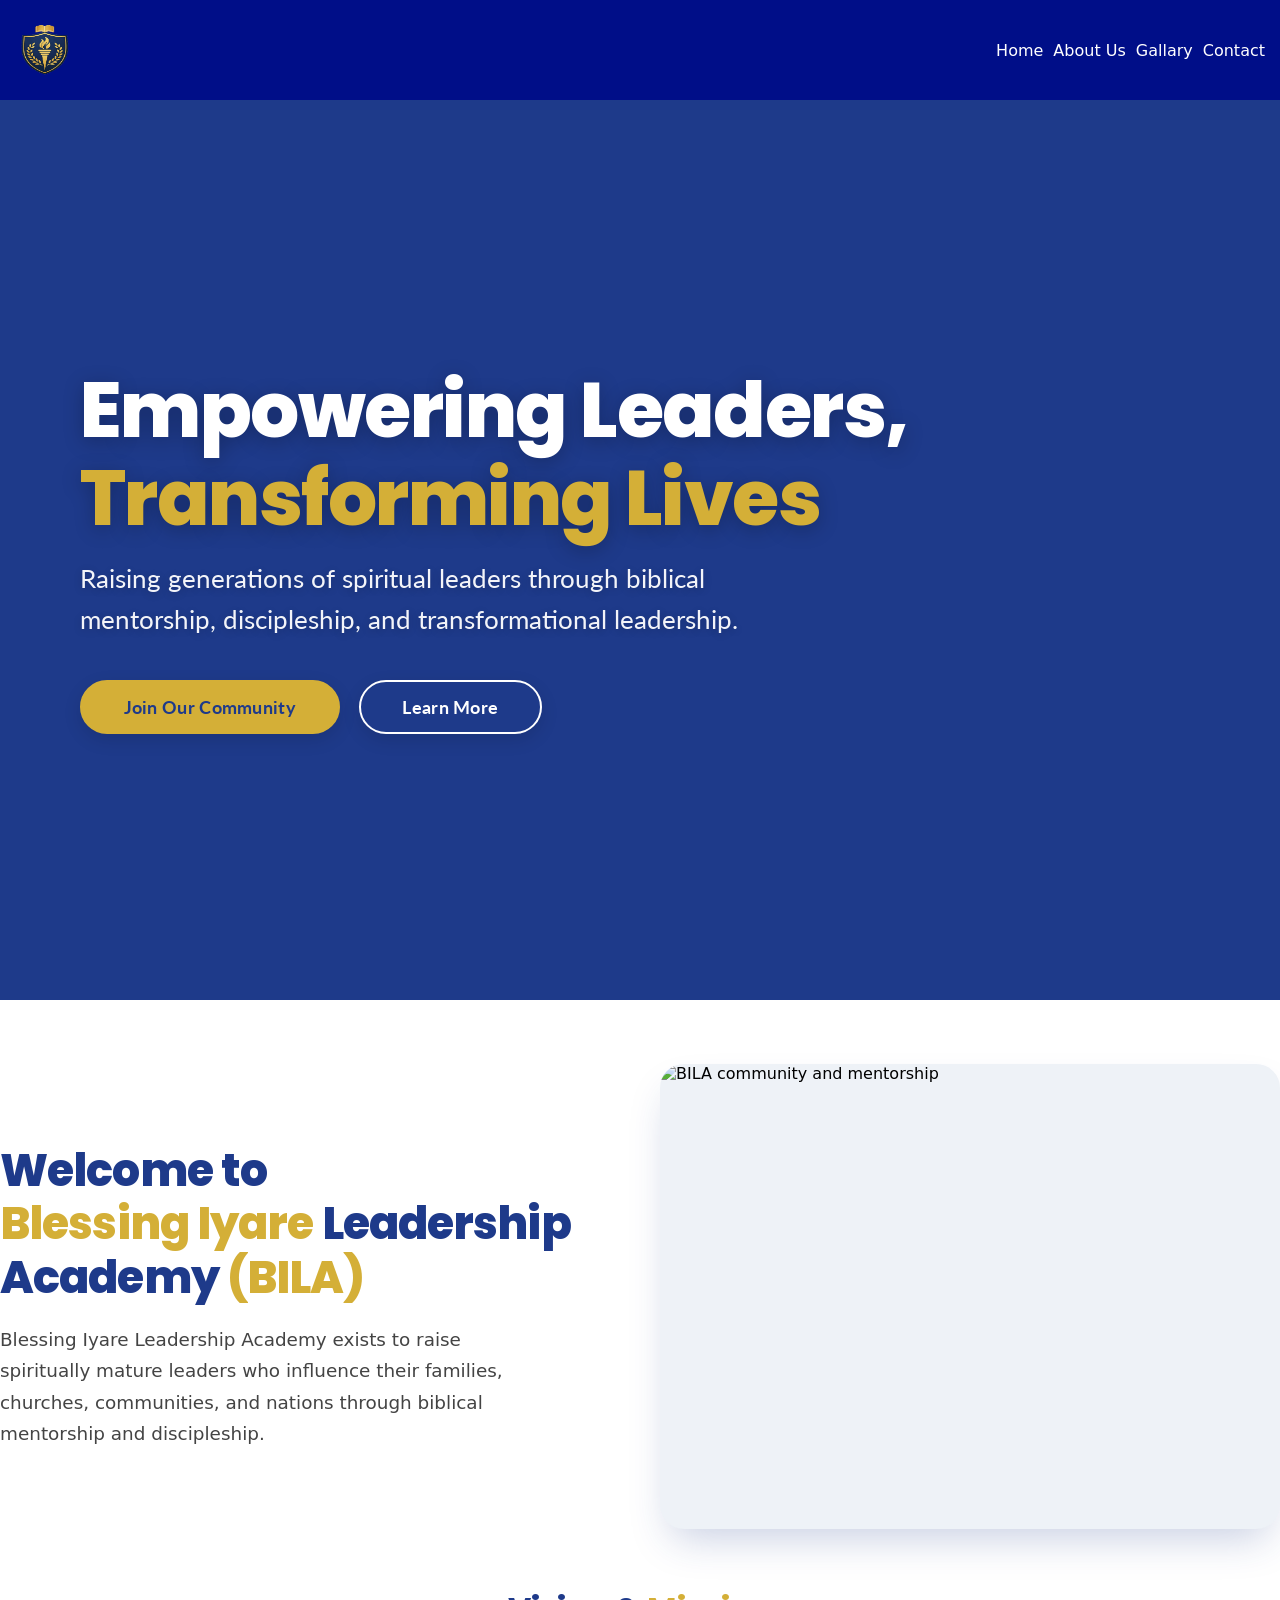
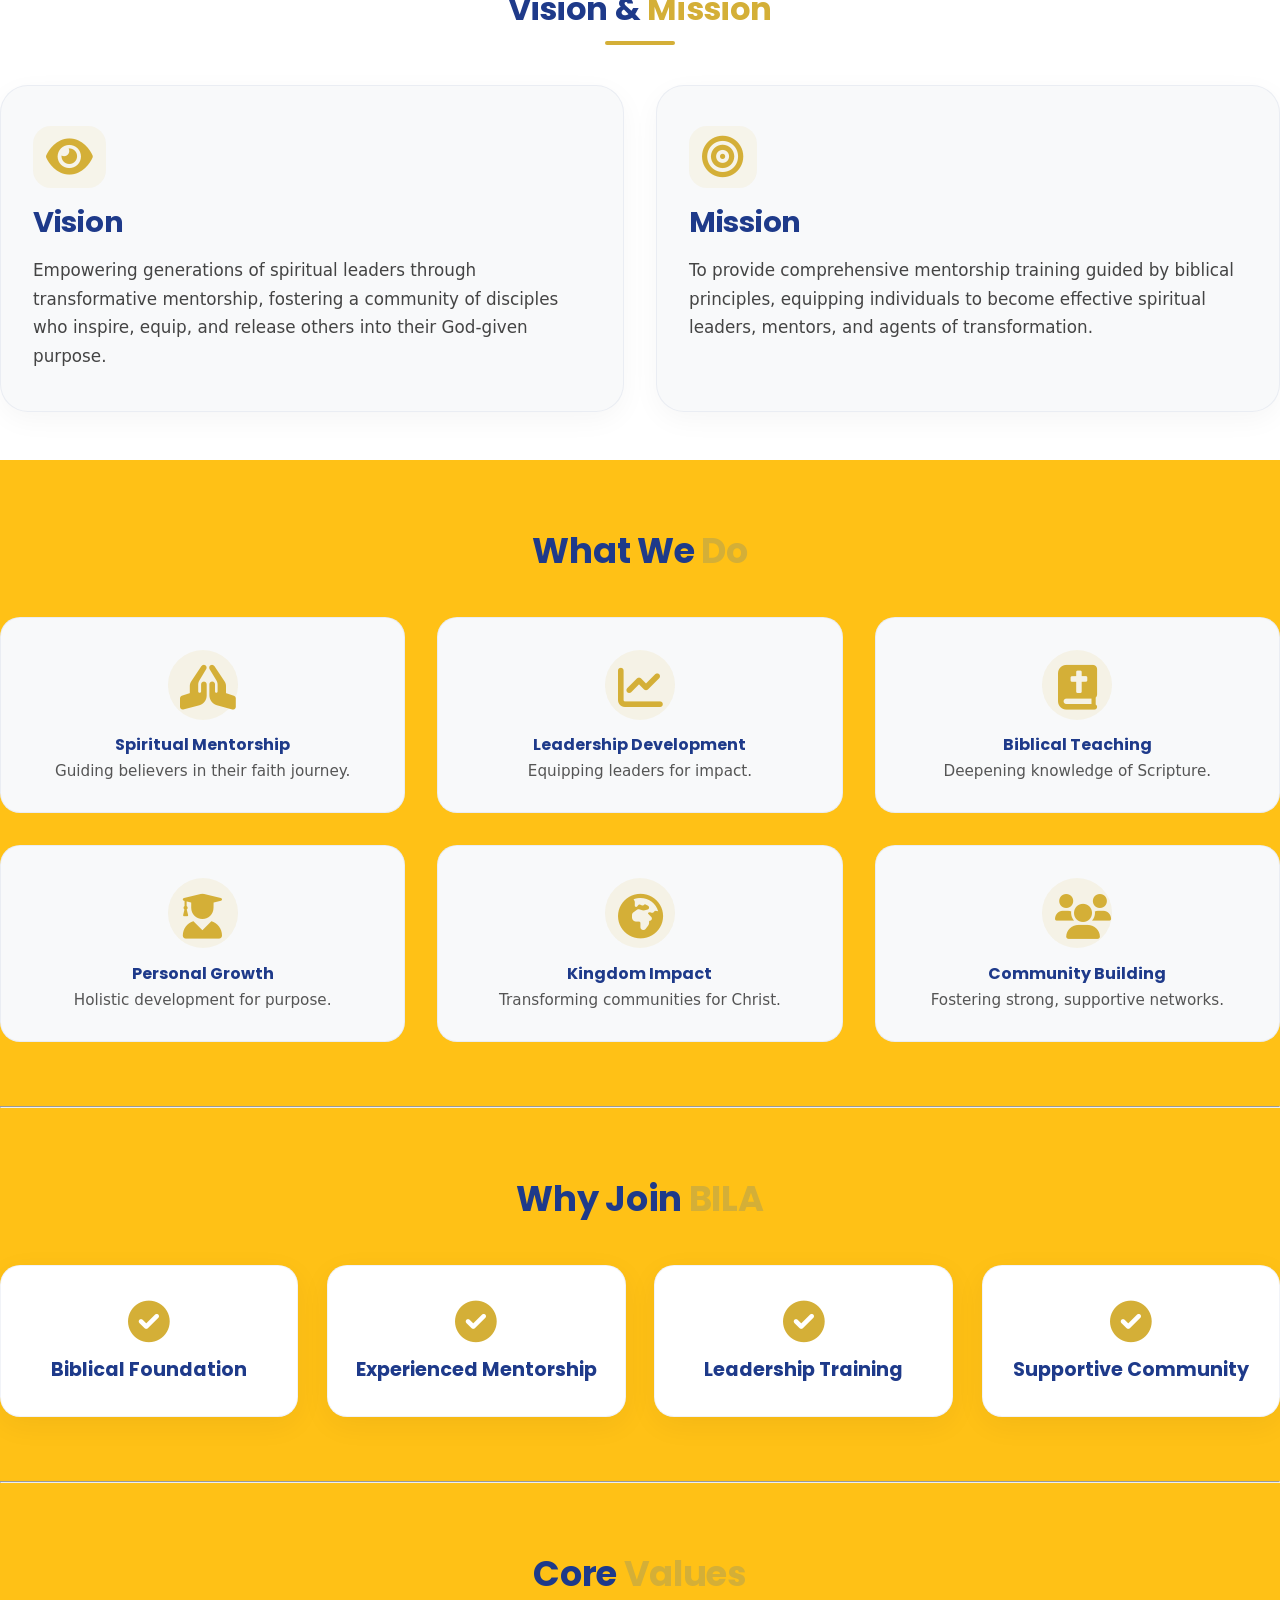
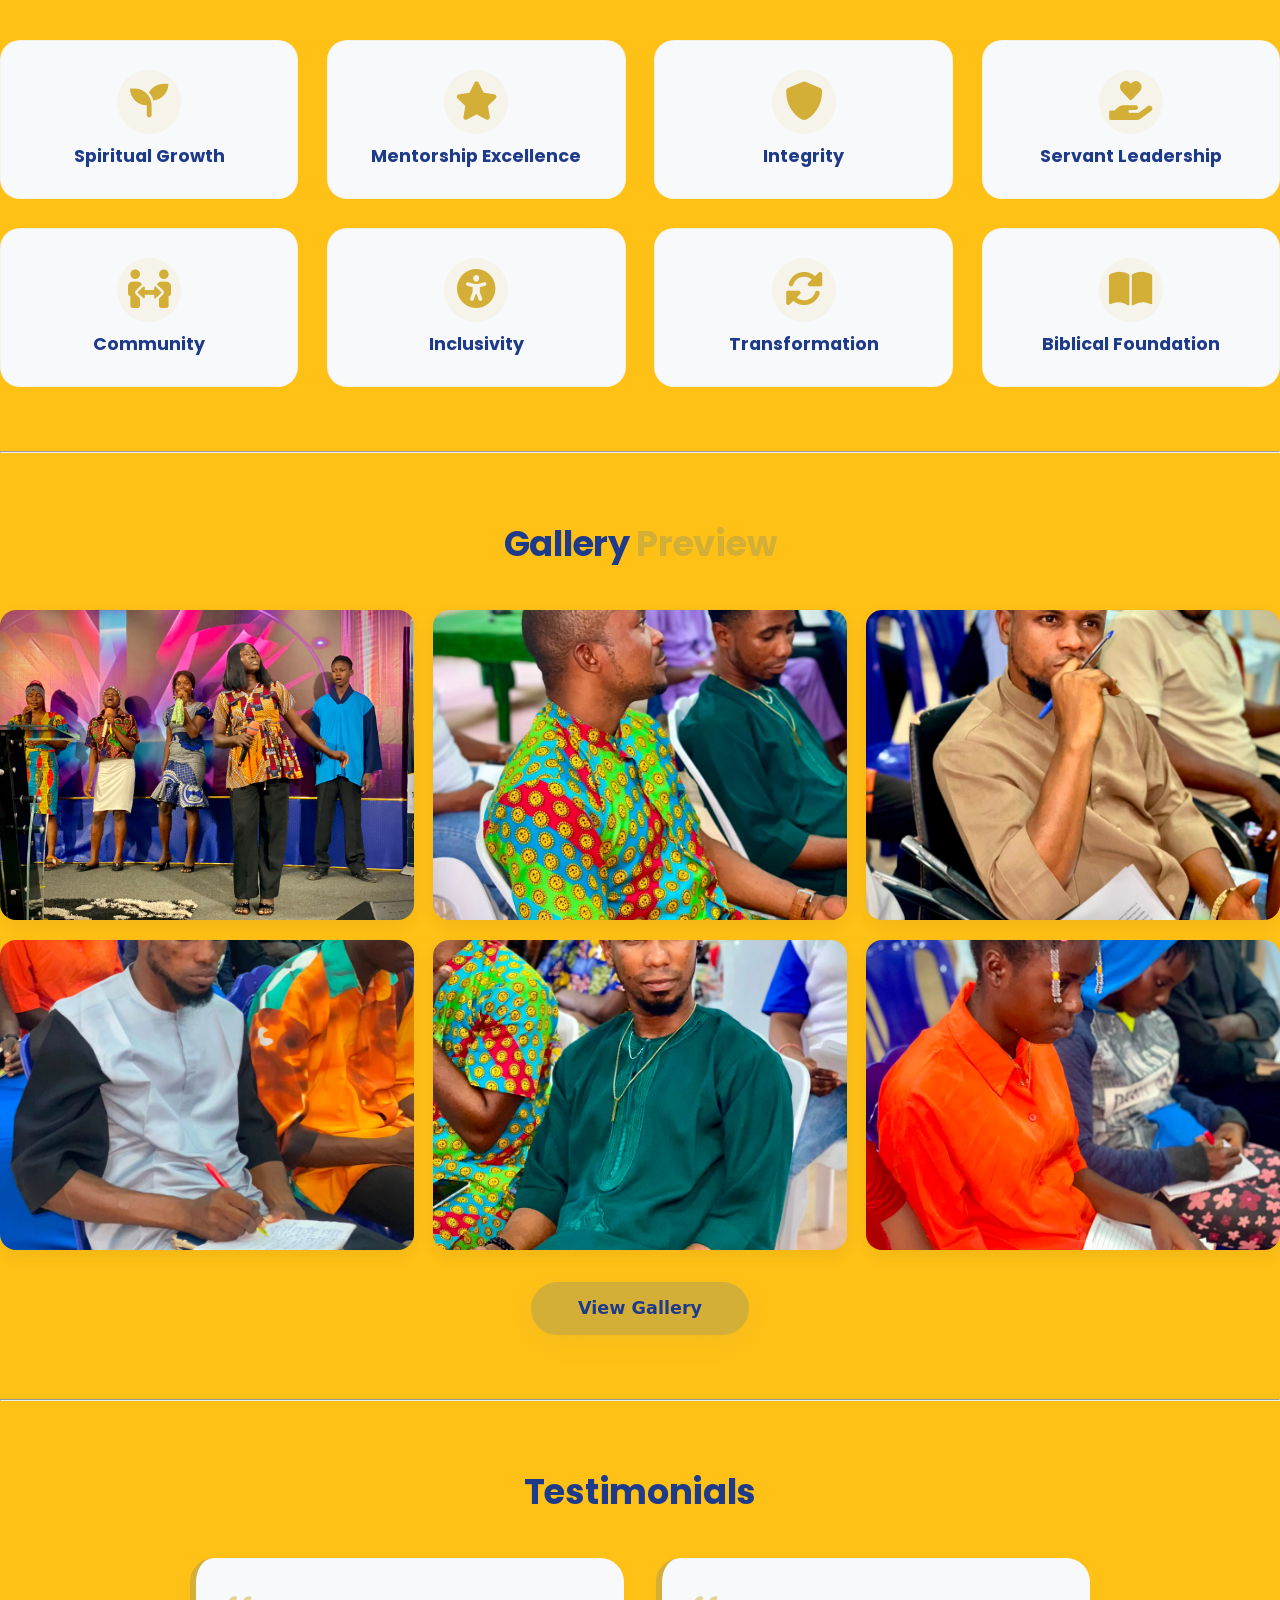
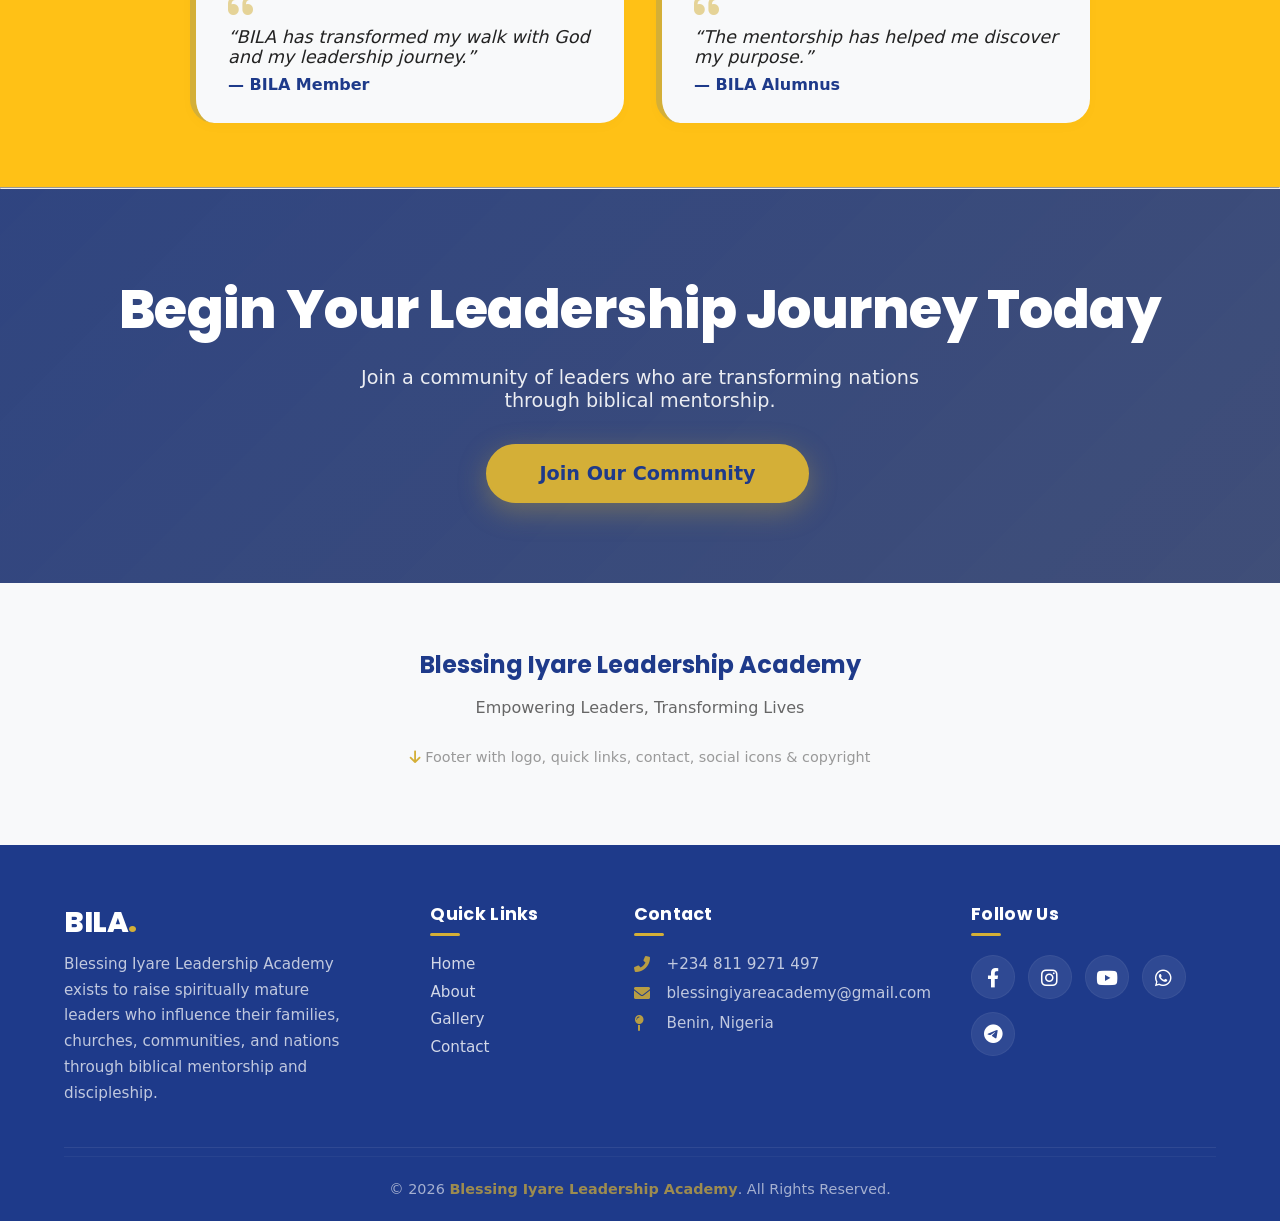
==== index.html @ 5be3cf77 "initial commit" ====
<!DOCTYPE html>
<html lang="en">
<head>
    <meta charset="UTF-8">
    <meta name="viewport" content="width=device-width, initial-scale=1.0">
    <title>BILA ACADEMY</title>

     <!-- Google Fonts: Poppins & Lato -->
  <link rel="preconnect" href="https://fonts.googleapis.com" />
  <link rel="preconnect" href="https://fonts.gstatic.com" crossorigin />
  <link href="https://fonts.googleapis.com/css2?family=Poppins:wght@700;800&family=Lato:wght@400;700&display=swap" rel="stylesheet" />
  <!-- Font Awesome 6 (free) -->
  <link rel="stylesheet" href="https://cdnjs.cloudflare.com/ajax/libs/font-awesome/6.0.0-beta3/css/all.min.css" />

    <link rel="stylesheet" href="CSS/style.css">
</head>
<body>
    <div class="Navbar">
           <div class="logo">
                <a href="#"><img src="images/logo.png" alt="logo" title="Logo"></a>
                 <!-- <a href="#">BILA</a> -->
            </div>

            
    <!-- Hamburger Icon (added) -->
    <div class="hamburger" id="hamburger">
        <span class="bar"></span>
        <span class="bar"></span>
        <span class="bar"></span>
    </div>

        <div class="nav-container" id="navContainer">

            <div class="ul">
              <a href="index.html"><div class="li">Home</div></a>
              <a href="About Us.html"><div class="li">About Us</div></a>
              <a href="Gallary.html"><div class="li">Gallary</div></a>
              <a href="Contact.html"><div class="li">Contact</div></a>
            </div>
        </div>
    </div>


    <!-- Add overlay div after Navbar -->
<div class="overlay" id="overlay"></div>

    <!-- ===== HERO SECTION ===== -->
  <section class="hero">
    <!-- Background image (large) -->
    <div class="hero-bg"></div>
    <!-- overlay for readability -->
    <div class="hero-overlay"></div>

    <!-- Hero content -->
    <div class="hero-content">
      <h1 class="hero-headline">
        Empowering Leaders,<br />
        <span>Transforming Lives</span>
      </h1>
      <p class="hero-sub">
        Raising generations of spiritual leaders through biblical mentorship, 
        discipleship, and transformational leadership.
      </p>
      <div class="hero-buttons">
        <a href="https://chat.whatsapp.com/CcaMIzOFxOt74kdMOtMyo8?s=cI&p=a&iIr=4&amv=0" class="btn btn-primary">Join Our Community</a>
        <a href="About Us.html" class="btn btn-outline">Learn More</a>
      </div>
    </div>
  </section>

  <!-- ===== WELCOME SECTION ===== -->
  <section class="welcome-section">
    <div class="container">

      <!-- Grid: heading + intro + image -->
      <div class="welcome-grid">
        <div class="welcome-text">
          <h2>Welcome to <br /><span>Blessing Iyare</span> Leadership Academy <span>(BILA)</span></h2>
          <p>
            Blessing Iyare Leadership Academy exists to raise spiritually mature 
            leaders who influence their families, churches, communities, and nations 
            through biblical mentorship and discipleship.
          </p>
        </div>
        <div class="welcome-image">
          <img 
            src="images/IMG_0692.jpg" 
            alt="BILA community and mentorship" 
            loading="lazy"
          />
        </div>
      </div>

      <!-- Vision & Mission split into two beautiful cards -->
      <div class="vm-section">
        <div class="vm-heading">
          <h3>Vision &amp; <span>Mission</span></h3>
          <div class="line"></div>
        </div>

        <div class="vm-cards">
          <!-- Vision card -->
          <div class="vm-card">
            <div class="icon"><i class="fas fa-eye"></i></div>
            <h4>Vision</h4>
            <p>
              Empowering generations of spiritual leaders through transformative 
              mentorship, fostering a community of disciples who inspire, equip, 
              and release others into their God-given purpose.
            </p>
          </div>

          <!-- Mission card -->
          <div class="vm-card">
            <div class="icon"><i class="fas fa-bullseye"></i></div>
            <h4>Mission</h4>
            <p>
              To provide comprehensive mentorship training guided by biblical 
              principles, equipping individuals to become effective spiritual 
              leaders, mentors, and agents of transformation.
            </p>
          </div>
        </div>
      </div>

    </div>
  </section>

  <!-- ========== WHAT WE DO ========== -->
  <section>
    <div class="container">
      <h2 class="section-title">What We <span>Do</span></h2>
      <div class="wwd-grid">
        <div class="wwd-item"><div class="icon"><i class="fas fa-hands-praying"></i></div><h4>Spiritual Mentorship</h4><p>Guiding believers in their faith journey.</p></div>
        <div class="wwd-item"><div class="icon"><i class="fas fa-chart-line"></i></div><h4>Leadership Development</h4><p>Equipping leaders for impact.</p></div>
        <div class="wwd-item"><div class="icon"><i class="fas fa-bible"></i></div><h4>Biblical Teaching</h4><p>Deepening knowledge of Scripture.</p></div>
        <div class="wwd-item"><div class="icon"><i class="fas fa-user-graduate"></i></div><h4>Personal Growth</h4><p>Holistic development for purpose.</p></div>
        <div class="wwd-item"><div class="icon"><i class="fas fa-globe-africa"></i></div><h4>Kingdom Impact</h4><p>Transforming communities for Christ.</p></div>
        <div class="wwd-item"><div class="icon"><i class="fas fa-users"></i></div><h4>Community Building</h4><p>Fostering strong, supportive networks.</p></div>
      </div>
    </div>
  </section>

  <hr class="hr-light container" />

  <!-- ========== WHY JOIN BILA (four cards) ========== -->
  <section>
    <div class="container">
      <h2 class="section-title">Why Join <span>BILA</span></h2>
      <div class="join-grid">
        <div class="join-card"><div class="check"><i class="fas fa-check-circle"></i></div><h4>Biblical Foundation</h4></div>
        <div class="join-card"><div class="check"><i class="fas fa-check-circle"></i></div><h4>Experienced Mentorship</h4></div>
        <div class="join-card"><div class="check"><i class="fas fa-check-circle"></i></div><h4>Leadership Training</h4></div>
        <div class="join-card"><div class="check"><i class="fas fa-check-circle"></i></div><h4>Supportive Community</h4></div>
      </div>
    </div>
  </section>

  <hr class="hr-light container" />

  <!-- ========== CORE VALUES (icon cards) ========== -->
  <section>
    <div class="container">
      <h2 class="section-title">Core <span>Values</span></h2>
      <div class="values-grid">
        <div class="value-card"><div class="icon"><i class="fas fa-seedling"></i></div><h4>Spiritual Growth</h4></div>
        <div class="value-card"><div class="icon"><i class="fas fa-star"></i></div><h4>Mentorship Excellence</h4></div>
        <div class="value-card"><div class="icon"><i class="fas fa-shield-alt"></i></div><h4>Integrity</h4></div>
        <div class="value-card"><div class="icon"><i class="fas fa-hand-holding-heart"></i></div><h4>Servant Leadership</h4></div>
        <div class="value-card"><div class="icon"><i class="fas fa-people-arrows"></i></div><h4>Community</h4></div>
        <div class="value-card"><div class="icon"><i class="fas fa-universal-access"></i></div><h4>Inclusivity</h4></div>
        <div class="value-card"><div class="icon"><i class="fas fa-sync-alt"></i></div><h4>Transformation</h4></div>
        <div class="value-card"><div class="icon"><i class="fas fa-book-open"></i></div><h4>Biblical Foundation</h4></div>
      </div>
    </div>
  </section>

  <hr class="hr-light container" />

  <!-- ========== GALLERY PREVIEW (6 images) ========== -->
  <section>
    <div class="container">
      <h2 class="section-title">Gallery <span>Preview</span></h2>
      <div class="gallery-grid">
        <img src="images/image 1.jpg" alt="Gallery 1" loading="lazy" />
        <img src="images/image 2.jpg" alt="Gallery 2" loading="lazy" />
        <img src="images/image 3.jpg" alt="Gallery 3" loading="lazy" />
        <img src="images/image 4.jpg" alt="Gallery 4" loading="lazy" />
        <img src="images/image 5.jpg" alt="Gallery 5" loading="lazy" />
        <img src="images/image 6.jpg" alt="Gallery 6" loading="lazy" />
      </div>
      <div class="btn-center">
        <a href="Gallary.html" class="btn-gold">View Gallery</a>
      </div>
    </div>
  </section>

  <hr class="hr-light container" />

  <!-- ========== TESTIMONIALS ========== -->
  <section>
    <div class="container">
      <h2 class="section-title">Testimonials</h2>
      <div class="testimonial-grid">
        <div class="testimonial-card">
          <div class="quote"><i class="fas fa-quote-left"></i></div>
          <p>“BILA has transformed my walk with God and my leadership journey.”</p>
          <div class="author">— BILA Member</div>
        </div>
        <div class="testimonial-card">
          <div class="quote"><i class="fas fa-quote-left"></i></div>
          <p>“The mentorship has helped me discover my purpose.”</p>
          <div class="author">— BILA Alumnus</div>
        </div>
      </div>
    </div>
  </section>

  <hr class="hr-light container" />

  <!-- ========== CALL TO ACTION (background image) ========== -->
  <section class="cta-section">
    <div class="container">
      <h2>Begin Your Leadership Journey Today</h2>
      <p>Join a community of leaders who are transforming nations through biblical mentorship.</p>
      <a href="https://img.magnific.com/free-photo/gold-chess-chess-board-game-business-metaphor-leadership-concept_1150-19598.jpg?semt=ais_hybrid&w=740&q=80" class="btn-cta">Join Our Community</a>
    </div>
  </section>

  <!-- dummy content to push footer down -->
  <div class="dummy-content">
    <h2>Blessing Iyare Leadership Academy</h2>
    <p>Empowering Leaders, Transforming Lives</p>
    <p style="font-size:0.9rem; color:#999; margin-top:2rem;">
      <i class="fas fa-arrow-down" style="color:#D4AF37;"></i> Footer with logo, quick links, contact, social icons &amp; copyright
    </p>
  </div>

  <!-- ========== FOOTER ========== -->
  <footer class="footer">
    <div class="footer-container">

      <div class="footer-grid">
        <!-- Academy Logo + Short description -->
        <div class="footer-brand">
          <div class="logo">BILA<span>.</span></div>
          <p>
            Blessing Iyare Leadership Academy exists to raise spiritually mature 
            leaders who influence their families, churches, communities, and nations 
            through biblical mentorship and discipleship.
          </p>
        </div>

        <!-- Quick Links -->
        <div class="footer-links">
          <h4>Quick Links</h4>
          <ul>
            <li><a href="#">Home</a></li>
            <li><a href="About Us.html">About</a></li>
            <li><a href="Gallary.html">Gallery</a></li>
            <li><a href="Contact.html">Contact</a></li>
          </ul>
        </div>

        <!-- Contact -->
        <div class="footer-contact">
          <h4>Contact</h4>
          <p><i class="fas fa-phone-alt"></i> +234 811 9271 497</p>
          <p><i class="fas fa-envelope"></i> blessingiyareacademy@gmail.com</p>
          <p><i class="fas fa-map-pin"></i> Benin, Nigeria</p>
        </div>

        <!-- Social Icons -->
        <div class="footer-social">
          <h4>Follow Us</h4>
          <div class="social-icons">
            <a href="#" aria-label="Facebook"><i class="fab fa-facebook-f"></i></a>
            <a href="#" aria-label="Instagram"><i class="fab fa-instagram"></i></a>
            <a href="https://youtube.com/@bila2025-r8g?si=HH8uLv1s2I0CgvE7" aria-label="YouTube"><i class="fab fa-youtube"></i></a>
            <a href="https://wa.link/tgtbvn" aria-label="WhatsApp"><i class="fab fa-whatsapp"></i></a>
            <a href="#" aria-label="Telegram"><i class="fab fa-telegram-plane"></i></a>
          </div>
        </div>
      </div>

      <!-- Copyright -->
      <div class="footer-bottom">
        &copy; <Spann id="currentYear">2026</Spann> <span>Blessing Iyare Leadership Academy</span>. All Rights Reserved.
      </div>

    </div>
  </footer>
<script src="JS/Script.js"></script>
</body>
</html>
---- CSS/style.css ----
*{
    box-sizing: border-box;
    margin: 0px;
    padding: 0px;
}

body{
    background-color: #ffc116;
    font-family: system-ui, -apple-system, BlinkMacSystemFont, 'Segoe UI', Roboto, Oxygen, Ubuntu, Cantarell, 'Open Sans', 'Helvetica Neue', sans-serif;
}

.Navbar{
    background-color: rgb(0, 14, 136);
    color: #d19f9f;
    width: auto;
    height: 100px;
    display: flex;
    justify-content: space-between;
    align-items: center;
    position: sticky;  
    top: 0;  
    z-index: 100;
}


.nav-container{
    max-width: 1200px;  
    text-align: center;
    transition: right 0.5s ease;
    z-index: 100;
}

.logo img{
    width: 60px;
    height: 60px;
    margin-left: 15px;
}

.ul{
  display: flex;
  justify-content: space-evenly;
  margin-right: 15px;
}

.li{
    margin-left: 10px;
}

.nav-container a{
    color: #fff;
    text-decoration: none;
}

.nav-container a:hover{
    color: #ffc116;
    font-size: larger;
}

/* ===== HAMBURGER MENU STYLES ===== */
.hamburger {
    display: none;
    flex-direction: column;
    cursor: pointer;
    padding: 10px;
    z-index: 101;
}

.hamburger .bar {
    width: 30px;
    height: 3px;
    background-color: #fff;
    margin: 3px 0;
    border-radius: 3px;
    transition: all 0.3s ease;
}

/* Hamburger animation (X shape) */
.hamburger.active .bar:nth-child(1) {
    transform: rotate(-45deg) translate(-5px, 6px);
}

.hamburger.active .bar:nth-child(2) {
    opacity: 0;
}

.hamburger.active .bar:nth-child(3) {
    transform: rotate(45deg) translate(-5px, -6px);
}



/* Add smooth transition for body when menu opens */
body.menu-open {
    overflow: hidden;
}


.overlay {
    display: none;
    position: fixed;
    top: 0;
    left: 0;
    width: 100%;
    height: 100%;
    background: rgba(0, 0, 0, 0.5);
    z-index: 99;
}

.overlay.active {
    display: block;
}


   /* ----- HERO SECTION (full viewport) ----- */
    .hero {
      position: relative;
      min-height: 100vh;
      width: 100%;
      display: flex;
      align-items: center;
      background: #1E3A8A; /* fallback deep royal blue */
      overflow: hidden;
    }

    /* large background image */
    .hero-bg {
      position: absolute;
      inset: 0;
      background: url('https://th.bing.com/th/id/OIP.5BkT3cnkZKYsBqs34AvB2QHaE8?w=257&h=180&c=7&r=0&o=7&pid=1.7&rm=3') 
                  center center / cover no-repeat;
      opacity: 0.35; /* subtle overlay so text remains readable */
      z-index: 0;
    }

    /* overlay to enhance readability (optional) */
    .hero-overlay {
      position: absolute;
      inset: 0;
      background: rgba(30, 58, 138, 0.3); /* deep blue with transparency */
      z-index: 1;
    }

    .hero-content {
      position: relative;
      z-index: 2;
      max-width: 1200px;
      width: 90%;
      margin: 0 auto;
      padding: 2rem 1rem;
      color: #ffffff;
    }

    /* headline */
    .hero-headline {
      font-family: 'Poppins', sans-serif;
      font-weight: 800;
      font-size: clamp(2.6rem, 8vw, 4.8rem);
      line-height: 1.15;
      margin-bottom: 1rem;
      letter-spacing: -0.02em;
      text-shadow: 0 4px 20px rgba(0, 0, 0, 0.25);
    }

    .hero-headline span {
      color: #D4AF37; /* gold accent */
    }

    /* subheadline */
    .hero-sub {
      font-family: 'Lato', sans-serif;
      font-weight: 400;
      font-size: clamp(1.1rem, 2.5vw, 1.6rem);
      max-width: 720px;
      line-height: 1.6;
      margin-bottom: 2.5rem;
      opacity: 0.95;
      text-shadow: 0 2px 8px rgba(0,0,0,0.2);
    }

    /* button group */
    .hero-buttons {
      display: flex;
      flex-wrap: wrap;
      gap: 1.2rem;
      align-items: center;
    }

    .btn {
      display: inline-block;
      font-family: 'Lato', sans-serif;
      font-weight: 700;
      font-size: 1.1rem;
      padding: 0.9rem 2.6rem;
      border-radius: 50px;
      text-decoration: none;
      transition: all 0.25s ease;
      border: 2px solid transparent;
      cursor: pointer;
      letter-spacing: 0.3px;
      box-shadow: 0 6px 18px rgba(0, 0, 0, 0.12);
    }

    .btn-primary {
      background: #D4AF37; /* gold */
      color: #1E3A8A;
      border-color: #D4AF37;
    }
    .btn-primary:hover {
      background: #e6c65c;
      border-color: #e6c65c;
      transform: scale(1.02);
      box-shadow: 0 10px 28px rgba(212, 175, 55, 0.35);
    }

    .btn-outline {
      background: transparent;
      color: #ffffff;
      border-color: #ffffff;
    }
    .btn-outline:hover {
      background: rgba(255, 255, 255, 0.12);
      border-color: #D4AF37;
      color: #D4AF37;
      transform: scale(1.02);
    }

    
    /* ---------- WELCOME SECTION ---------- */
    .welcome-section {
      padding: 4rem 0 3rem;
      background: #ffffff;
    }

    .welcome-grid {
      display: grid;
      grid-template-columns: 1fr 1fr;
      gap: 2.5rem;
      align-items: center;
      margin-bottom: 3.5rem;
    }

    .welcome-text h2 {
      font-family: 'Poppins', sans-serif;
      font-weight: 800;
      font-size: clamp(1.8rem, 4vw, 2.8rem);
      color: #1E3A8A;
      line-height: 1.2;
      margin-bottom: 1.2rem;
      letter-spacing: -0.02em;
    }
    .welcome-text h2 span {
      color: #D4AF37;
    }

    .welcome-text p {
      font-size: 1.15rem;
      color: #444;
      max-width: 550px;
      line-height: 1.7;
    }

    .welcome-image img {
      width: 100%;
      height: auto;
      border-radius: 24px;
      box-shadow: 0 20px 40px -12px rgba(30, 58, 138, 0.25);
      display: block;
      object-fit: cover;
      aspect-ratio: 4/3;
      background: #eef2f7;
    }

    /* ---------- VISION & MISSION CARDS ---------- */
    .vm-section {
      margin-top: 1.5rem;
    }

    .vm-heading {
      text-align: center;
      margin-bottom: 2.5rem;
    }
    .vm-heading h3 {
      font-family: 'Poppins', sans-serif;
      font-weight: 700;
      font-size: 2rem;
      color: #1E3A8A;
      letter-spacing: -0.3px;
    }
    .vm-heading h3 span {
      color: #D4AF37;
    }
    .vm-heading .line {
      width: 70px;
      height: 4px;
      background: #D4AF37;
      margin: 0.5rem auto 0;
      border-radius: 4px;
    }

    .vm-cards {
      display: grid;
      grid-template-columns: 1fr 1fr;
      gap: 2rem;
    }

    .vm-card {
      background: #F8F9FA;
      border-radius: 28px;
      padding: 2rem 2rem 2.2rem;
      box-shadow: 0 8px 28px rgba(0, 0, 0, 0.04);
      border: 1px solid rgba(30, 58, 138, 0.06);
      transition: transform 0.2s ease, box-shadow 0.25s;
    }
    .vm-card:hover {
      transform: translateY(-4px);
      box-shadow: 0 16px 40px -12px rgba(30, 58, 138, 0.18);
    }

    .vm-card .icon {
      font-size: 2.4rem;
      color: #D4AF37;
      margin-bottom: 0.6rem;
      display: inline-block;
      background: rgba(212, 175, 55, 0.08);
      padding: 0.6rem;
      border-radius: 18px;
      line-height: 1;
    }

    .vm-card h4 {
      font-family: 'Poppins', sans-serif;
      font-weight: 700;
      font-size: 1.7rem;
      color: #1E3A8A;
      margin-bottom: 0.7rem;
      letter-spacing: -0.3px;
    }

    .vm-card p {
      color: #444;
      font-size: 1.05rem;
      line-height: 1.7;
    }

     /* section spacing */
    section {
      padding: 4rem 0;
    }

    .section-title {
      font-family: 'Poppins', sans-serif;
      font-weight: 700;
      font-size: 2.2rem;
      color: #1E3A8A;
      text-align: center;
      margin-bottom: 2.5rem;
      letter-spacing: -0.3px;
    }
    .section-title span {
      color: #D4AF37;
    }
    .section-sub {
      text-align: center;
      color: #666;
      margin-top: -1.5rem;
      margin-bottom: 2.5rem;
      font-size: 1.1rem;
    }

    /* ----- WHAT WE DO (icons) ----- */
    .wwd-grid {
      display: grid;
      grid-template-columns: repeat(3, 1fr);
      gap: 2rem;
    }
    .wwd-item {
      background: #F8F9FA;
      border-radius: 20px;
      padding: 2rem 1.5rem;
      text-align: center;
      border: 1px solid rgba(30, 58, 138, 0.06);
      transition: transform 0.2s;
    }
    .wwd-item:hover {
      transform: translateY(-4px);
    }
    .wwd-item .icon {
      font-size: 2.8rem;
      color: #D4AF37;
      margin-bottom: 0.8rem;
      display: inline-block;
      background: rgba(212, 175, 55, 0.1);
      padding: 0.8rem;
      border-radius: 60px;
      width: 70px;
      height: 70px;
      line-height: 1.2;
    }
    .wwd-item h4 {
      font-family: 'Poppins', sans-serif;
      font-weight: 700;
      color: #1E3A8A;
      margin-bottom: 0.3rem;
    }
    .wwd-item p {
      color: #555;
      font-size: 0.95rem;
    }

    /* ----- WHY JOIN (four cards with checkmark) ----- */
    .join-grid {
      display: grid;
      grid-template-columns: repeat(4, 1fr);
      gap: 1.8rem;
    }
    .join-card {
      background: #ffffff;
      border-radius: 20px;
      padding: 2rem 1.5rem;
      box-shadow: 0 8px 30px rgba(0, 0, 0, 0.05);
      border: 1px solid rgba(30, 58, 138, 0.06);
      text-align: center;
      transition: 0.2s;
    }
    .join-card:hover {
      box-shadow: 0 12px 40px -10px rgba(30, 58, 138, 0.12);
    }
    .join-card .check {
      font-size: 2.6rem;
      color: #D4AF37;
      margin-bottom: 0.5rem;
    }
    .join-card h4 {
      font-family: 'Poppins', sans-serif;
      font-weight: 700;
      color: #1E3A8A;
      font-size: 1.2rem;
    }

    /* ----- CORE VALUES (icon cards) ----- */
    .values-grid {
      display: grid;
      grid-template-columns: repeat(4, 1fr);
      gap: 1.8rem;
    }
    .value-card {
      background: #F8F9FA;
      border-radius: 20px;
      padding: 1.8rem 1.2rem;
      text-align: center;
      border: 1px solid rgba(212, 175, 55, 0.1);
      transition: 0.2s;
    }
    .value-card:hover {
      background: #ffffff;
      box-shadow: 0 8px 28px rgba(30, 58, 138, 0.06);
    }
    .value-card .icon {
      font-size: 2.4rem;
      color: #D4AF37;
      margin-bottom: 0.6rem;
      display: inline-block;
      background: rgba(212, 175, 55, 0.08);
      padding: 0.6rem;
      border-radius: 50px;
      width: 64px;
      height: 64px;
      line-height: 1.2;
    }
    .value-card h4 {
      font-family: 'Poppins', sans-serif;
      font-weight: 700;
      color: #1E3A8A;
      font-size: 1.1rem;
    }

    /* ----- GALLERY PREVIEW (6 images) ----- */
    .gallery-grid {
      display: grid;
      grid-template-columns: repeat(3, 1fr);
      gap: 1.2rem;
    }
    .gallery-grid img {
      width: 100%;
      aspect-ratio: 1/1;
      object-fit: cover;
      border-radius: 16px;
      box-shadow: 0 6px 18px rgba(0, 0, 0, 0.06);
      transition: 0.25s;
      display: block;
      background: #eef2f7;
    }
    .gallery-grid img:hover {
      transform: scale(1.02);
      box-shadow: 0 12px 32px rgba(30, 58, 138, 0.12);
    }
    .btn-center {
      text-align: center;
      margin-top: 2rem;
    }
    .btn-gold {
      display: inline-block;
      background: #D4AF37;
      color: #1E3A8A;
      font-weight: 700;
      padding: 0.9rem 2.8rem;
      border-radius: 50px;
      text-decoration: none;
      font-size: 1.1rem;
      transition: 0.25s;
      box-shadow: 0 6px 20px rgba(212, 175, 55, 0.25);
      border: 2px solid #D4AF37;
    }
    .btn-gold:hover {
      background: #e6c65c;
      border-color: #e6c65c;
      transform: scale(1.02);
    }

    /* ----- TESTIMONIALS ----- */
    .testimonial-grid {
      display: grid;
      grid-template-columns: 1fr 1fr;
      gap: 2rem;
      max-width: 900px;
      margin: 0 auto;
    }
    .testimonial-card {
      background: #F8F9FA;
      border-radius: 24px;
      padding: 2rem 2rem 1.8rem;
      border-left: 6px solid #D4AF37;
      box-shadow: 0 4px 14px rgba(0, 0, 0, 0.02);
    }
    .testimonial-card .quote {
      font-size: 1.8rem;
      color: #D4AF37;
      opacity: 0.5;
      margin-bottom: 0.2rem;
    }
    .testimonial-card p {
      font-size: 1.1rem;
      color: #222;
      font-style: italic;
      margin-bottom: 0.5rem;
    }
    .testimonial-card .author {
      font-weight: 700;
      color: #1E3A8A;
      font-style: normal;
    }

    /* ----- CALL TO ACTION (with background image) ----- */
    .cta-section {
      background: linear-gradient(135deg, #1e3a8aeb, rgba(30, 58, 138, 0.85)), 
                  url('https://www.baptistpress.com/wp-content/uploads/2020/08/Bible-Study-Coffee-Explore-the-Bible-2.jpg') center/cover no-repeat;
      background-blend-mode: overlay;
      padding: 5rem 0;
      text-align: center;
      color: #fff;
      border-radius: 0;
    }
    .cta-section h2 {
      font-family: 'Poppins', sans-serif;
      font-weight: 800;
      font-size: clamp(2.2rem, 5vw, 3.4rem);
      margin-bottom: 0.8rem;
      letter-spacing: -0.5px;
    }
    .cta-section p {
      font-size: 1.2rem;
      opacity: 0.9;
      margin-bottom: 2rem;
      max-width: 600px;
      margin-left: auto;
      margin-right: auto;
    }
    .btn-cta {
      display: inline-block;
      background: #D4AF37;
      color: #1E3A8A;
      font-weight: 700;
      padding: 1rem 3.2rem;
      border-radius: 50px;
      text-decoration: none;
      font-size: 1.2rem;
      transition: 0.25s;
      box-shadow: 0 8px 28px rgba(212, 175, 55, 0.35);
      border: 2px solid #D4AF37;
    }
    .btn-cta:hover {
      background: #e6c65c;
      border-color: #e6c65c;
      transform: scale(1.02);
    }

        /* dummy content to show footer at bottom */
    .dummy-content {
      flex: 1;
      padding: 4rem 2rem;
      text-align: center;
      background: #f8f9fa;
    }
    .dummy-content h2 {
      font-family: 'Poppins', sans-serif;
      color: #1E3A8A;
    }
    .dummy-content p {
      color: #666;
      max-width: 600px;
      margin: 1rem auto;
    }

    /* ========== FOOTER ========== */
    .footer {
      background: #1E3A8A;
      color: rgba(255, 255, 255, 0.85);
      padding: 3.5rem 0 0;
      font-size: 0.95rem;
    }

    .footer-container {
      max-width: 1200px;
      margin: 0 auto;
      padding: 0 1.5rem;
    }

    .footer-grid {
      display: grid;
      grid-template-columns: 2fr 1fr 1.5fr 1.5fr;
      gap: 2.5rem;
      padding-bottom: 2.5rem;
      border-bottom: 1px solid rgba(255, 255, 255, 0.08);
    }

    /* Academy Logo + description */
    .footer-brand .logo {
      font-family: 'Poppins', sans-serif;
      font-weight: 800;
      font-size: 1.8rem;
      color: #ffffff;
      margin-bottom: 0.5rem;
      letter-spacing: -0.5px;
    }
    .footer-brand .logo span {
      color: #D4AF37;
    }
    .footer-brand p {
      max-width: 280px;
      line-height: 1.7;
      opacity: 0.85;
      font-size: 0.95rem;
    }

    /* Quick Links */
    .footer-links h4,
    .footer-contact h4,
    .footer-social h4 {
      font-family: 'Poppins', sans-serif;
      font-weight: 700;
      font-size: 1.1rem;
      color: #ffffff;
      margin-bottom: 1.2rem;
      letter-spacing: 0.3px;
      position: relative;
    }
    .footer-links h4::after,
    .footer-contact h4::after,
    .footer-social h4::after {
      content: '';
      display: block;
      width: 30px;
      height: 3px;
      background: #D4AF37;
      margin-top: 0.4rem;
      border-radius: 4px;
    }

    .footer-links ul {
      list-style: none;
    }
    .footer-links ul li {
      margin-bottom: 0.6rem;
    }
    .footer-links ul li a {
      color: rgba(255, 255, 255, 0.8);
      text-decoration: none;
      transition: color 0.2s, padding-left 0.2s;
      display: inline-block;
    }
    .footer-links ul li a:hover {
      color: #D4AF37;
      padding-left: 6px;
    }

    /* Contact */
    .footer-contact p {
      display: flex;
      align-items: center;
      gap: 0.8rem;
      margin-bottom: 0.7rem;
      opacity: 0.85;
    }
    .footer-contact p i {
      width: 20px;
      color: #D4AF37;
      font-size: 1rem;
    }

    /* Social Icons */
    .footer-social .social-icons {
      display: flex;
      flex-wrap: wrap;
      gap: 0.8rem;
      margin-top: 0.5rem;
    }
    .footer-social .social-icons a {
      display: inline-flex;
      align-items: center;
      justify-content: center;
      width: 44px;
      height: 44px;
      background: rgba(255, 255, 255, 0.08);
      border-radius: 50%;
      color: #ffffff;
      font-size: 1.2rem;
      text-decoration: none;
      transition: all 0.25s;
      border: 1px solid rgba(255, 255, 255, 0.05);
    }
    .footer-social .social-icons a:hover {
      background: #D4AF37;
      color: #1E3A8A;
      transform: translateY(-3px);
      box-shadow: 0 8px 20px rgba(212, 175, 55, 0.25);
      border-color: #D4AF37;
    }

    /* Copyright */
    .footer-bottom {
      padding: 1.5rem 0;
      margin-top: 0.5rem;
      text-align: center;
      font-size: 0.9rem;
      opacity: 0.7;
      border-top: 1px solid rgba(255, 255, 255, 0.06);
    }
    .footer-bottom span {
      color: #D4AF37;
      font-weight: 700;
    }


    /* ================================================================================== */


    /* About Us page  */

    
     .about-hero {
      background: linear-gradient(135deg, rgba(30, 58, 138, 0.92), rgba(30, 58, 138, 0.85)),
                  url('https://tse3.mm.bing.net/th/id/OIP.XPuRgnKABcw4y95Bgnp1awHaDP?r=0&rs=1&pid=ImgDetMain&o=7&rm=3') center/cover no-repeat;
      background-blend-mode: overlay;
      padding: 6rem 0;
      text-align: center;
      color: #ffffff;
    }
    .about-hero h1 {
      font-family: 'Poppins', sans-serif;
      font-weight: 800;
      font-size: clamp(2.8rem, 6vw, 4.2rem);
      margin-bottom: 1rem;
      letter-spacing: -0.5px;
    }
    .about-hero h1 span {
      color: #D4AF37;
    }
    .about-hero p {
      font-size: 1.3rem;
      opacity: 0.9;
      max-width: 600px;
      margin: 0 auto;
    }

    /* ========== OUR STORY ========== */
    .story-grid {
      display: grid;
      grid-template-columns: 1fr 1fr;
      gap: 3rem;
      align-items: center;
    }
    .story-text h3 {
      font-family: 'Poppins', sans-serif;
      font-weight: 700;
      font-size: 2rem;
      color: #1E3A8A;
      margin-bottom: 1.5rem;
    }
    .story-text h3 span {
      color: #D4AF37;
    }
    .story-text p {
      margin-bottom: 1rem;
      color: #444;
      font-size: 1.05rem;
    }
    .story-text ul {
      list-style: none;
      margin-top: 1rem;
    }
    .story-text ul li {
      padding: 0.5rem 0;
      display: flex;
      align-items: center;
      gap: 0.8rem;
      font-size: 1.05rem;
    }
    .story-text ul li i {
      color:#1E3A8A;
      font-size: 1.2rem;
      width: 24px;
    }
    .story-image img {
      width: 100%;
      border-radius: 24px;
      box-shadow: 0 20px 40px -12px rgba(30, 58, 138, 0.25);
      display: block;
      aspect-ratio: 4/3;
      object-fit: cover;
      background: #eef2f7;
    }

    /* ========== VISION & MISSION ========== */
    .vm-grid {
      display: grid;
      grid-template-columns: 1fr 1fr;
      gap: 2rem;
    }
    .vm-card {
      background: #F8F9FA;
      border-radius: 28px;
      padding: 2.5rem 2rem;
      border: 1px solid rgba(30, 58, 138, 0.06);
      transition: transform 0.2s;
    }
    .vm-card:hover {
      transform: translateY(-4px);
    }
    .vm-card .icon {
      font-size: 2.6rem;
      color: #D4AF37;
      margin-bottom: 0.8rem;
      display: inline-block;
      background: rgba(212, 175, 55, 0.08);
      padding: 0.6rem 0.8rem;
      border-radius: 18px;
    }
    .vm-card h4 {
      font-family: 'Poppins', sans-serif;
      font-weight: 700;
      font-size: 1.8rem;
      color: #1E3A8A;
      margin-bottom: 0.8rem;
    }
    .vm-card p {
      color: #444;
      font-size: 1.05rem;
      line-height: 1.7;
    }

    /* ========== MENTORSHIP PHILOSOPHY ========== */
    .philosophy-box {
      background: #F8F9FA;
      border-radius: 28px;
      padding: 3rem 2.5rem;
      text-align: center;
      border-left: 6px solid #D4AF37;
      max-width: 850px;
      margin: 0 auto;
    }
    .philosophy-box .icon {
      font-size: 3rem;
      color: #D4AF37;
      margin-bottom: 0.8rem;
    }
    .philosophy-box h3 {
      font-family: 'Poppins', sans-serif;
      font-weight: 700;
      font-size: 1.8rem;
      color: #1E3A8A;
      margin-bottom: 0.8rem;
    }
    .philosophy-box p {
      font-size: 1.2rem;
      color: #444;
      font-style: italic;
      line-height: 1.8;
    }

    /* ========== CORE VALUES (8 icon cards) ========== */
    .values-grid {
      display: grid;
      grid-template-columns: repeat(4, 1fr);
      gap: 1.8rem;
    }
    .value-card {
      background: #F8F9FA;
      border-radius: 20px;
      padding: 1.8rem 1.2rem;
      text-align: center;
      border: 1px solid rgba(212, 175, 55, 0.1);
      transition: 0.2s;
    }
    .value-card:hover {
      background: #ffffff;
      box-shadow: 0 8px 28px rgba(30, 58, 138, 0.06);
      transform: translateY(-3px);
    }
    .value-card .icon {
      font-size: 2.4rem;
      color: #D4AF37;
      margin-bottom: 0.6rem;
      display: inline-block;
      background: rgba(212, 175, 55, 0.08);
      padding: 0.6rem;
      border-radius: 50px;
      width: 64px;
      height: 64px;
      line-height: 1.2;
    }
    .value-card h4 {
      font-family: 'Poppins', sans-serif;
      font-weight: 700;
      color: #1E3A8A;
      font-size: 1.1rem;
    }

    /* ========== LEADERSHIP TEAM ========== */
    .team-grid {
      display: grid;
      grid-template-columns: repeat(auto-fit, minmax(280px, 1fr));
      gap: 2.5rem;
      max-width: 1100px;
      margin: 0 auto;
    }
    .team-card {
      background: #ffffff;
      border-radius: 24px;
      padding: 2rem 1.5rem;
      text-align: center;
      box-shadow: 0 8px 30px rgba(0, 0, 0, 0.04);
      border: 1px solid rgba(30, 58, 138, 0.06);
      transition: 0.2s;
      height: min-content;
    }
    .team-card:hover {
      box-shadow: 0 12px 40px -10px rgba(30, 58, 138, 0.1);
    }
    .team-card img {
      width: 140px;
      height: 160px;
      border-radius: 50%;
      object-fit: cover;
      border: 2px solid #D4AF37;
      margin-bottom: 1rem;
      background: #eef2f7;
    }
    .team-card h4 {
      font-family: 'Poppins', sans-serif;
      font-weight: 700;
      color: #1E3A8A;
      font-size: 1.4rem;
    }
    .team-card .role {
      color: #D4AF37;
      font-weight: 700;
      font-size: 0.95rem;
      margin-bottom: 0.5rem;
    }
    .team-card p {
      color: #555;
      font-size: 0.95rem;
    }

    /* ========== CTA ========== */
    .cta-section {
      background: linear-gradient(135deg, rgba(30, 58, 138, 0.92), rgba(30, 58, 138, 0.85)),
                  url('https://img.magnific.com/free-photo/gold-chess-chess-board-game-business-metaphor-leadership-concept_1150-19598.jpg?semt=ais_hybrid&w=740&q=80') center/cover no-repeat;
      background-blend-mode: overlay;
      padding: 5rem 0;
      text-align: center;
      color: #fff;
    }
    .cta-section h2 {
      font-family: 'Poppins', sans-serif;
      font-weight: 800;
      font-size: clamp(2.2rem, 5vw, 3.4rem);
      margin-bottom: 1rem;
    }
    .cta-section p {
      font-size: 1.2rem;
      opacity: 0.9;
      margin-bottom: 2rem;
    }
    .btn-cta {
      display: inline-block;
      background: #D4AF37;
      color: #1E3A8A;
      font-weight: 700;
      padding: 1rem 3.2rem;
      border-radius: 50px;
      text-decoration: none;
      font-size: 1.2rem;
      transition: 0.25s;
      box-shadow: 0 8px 28px rgba(212, 175, 55, 0.35);
      border: 2px solid #D4AF37;
      margin-left: 15px;
    }
    .btn-cta:hover {
      background: #e6c65c;
      border-color: #e6c65c;
      transform: scale(1.02);
    }


    /* ================================================================================================================ */

    /* Gallary section */

       /* ========== HERO BANNER ========== */
        .gallery-hero {
            background: linear-gradient(135deg, rgba(30, 58, 138, 0.92), rgba(30, 58, 138, 0.85)),
                        url('https://www.erco.com/images/exhibition-mies-van-der-rohe-collages-from-the-moma-in-the-ludwig-forum-aachen-6458/usa_aktion_aktion_8_6458-58682--210-mediacockpit-1862771-58682.jpg#2017-05-03_08-51-49') center/cover no-repeat;
            background-blend-mode: overlay;
            padding: 6rem 0;
            text-align: center;
            color: #ffffff;
        }
        .gallery-hero h1 {
            font-family: 'Poppins', sans-serif;
            font-weight: 800;
            font-size: clamp(2.8rem, 6vw, 4.2rem);
            margin-bottom: 0.5rem;
            letter-spacing: -0.5px;
        }
        .gallery-hero h1 span {
            color: #D4AF37;
        }
        .gallery-hero p {
            font-size: 1.3rem;
            opacity: 0.9;
            max-width: 600px;
            margin: 0 auto;
        }

        /* ========== GALLERY SECTIONS ========== */
        .gallery-section {
            margin-bottom: 3.5rem;
            padding: 10px;
        }
        .gallery-section:last-child {
            margin-bottom: 0;
        }

        .gallery-section h3 {
            font-family: 'Poppins', sans-serif;
            font-weight: 700;
            font-size: 1.8rem;
            color: #1E3A8A;
            margin-bottom: 1.5rem;
            display: flex;
            align-items: center;
            gap: 0.8rem;
        }
        .gallery-section h3 i {
            color: #D4AF37;
            font-size: 1.6rem;
        }

        .gallery-grid {
            display: grid;
            grid-template-columns: repeat(3, 1fr);
            gap: 1.2rem;
        }

        .gallery-grid img {
            width: 100%;
            aspect-ratio: 4/3;
            object-fit: cover;
            border-radius: 16px;
            box-shadow: 0 6px 18px rgba(0, 0, 0, 0.06);
            cursor: pointer;
            transition: transform 0.3s, box-shadow 0.3s;
            display: block;
            background: #eef2f7;
        }
        .gallery-grid img:hover {
            transform: scale(1.03);
            box-shadow: 0 12px 32px rgba(30, 58, 138, 0.15);
        }

        /* ========== LIGHTBOX ========== */
        .lightbox {
            display: none;
            position: fixed;
            top: 0;
            left: 0;
            width: 100%;
            height: 100%;
            background: rgba(0, 0, 0, 0.92);
            z-index: 9999;
            justify-content: center;
            align-items: center;
            padding: 2rem;
            animation: fadeIn 0.3s ease;
        }
        .lightbox.active {
            display: flex;
        }
        .lightbox img {
            max-width: 90%;
            max-height: 85vh;
            object-fit: contain;
            border-radius: 12px;
            box-shadow: 0 20px 60px rgba(0, 0, 0, 0.5);
        }
        .lightbox .close-btn {
            position: absolute;
            top: 30px;
            right: 40px;
            color: #fff;
            font-size: 2.8rem;
            cursor: pointer;
            transition: transform 0.2s;
            background: none;
            border: none;
            z-index: 10000;
        }
        .lightbox .close-btn:hover {
            transform: scale(1.1);
            color: #D4AF37;
        }
        .lightbox .prev-btn,
        .lightbox .next-btn {
            position: absolute;
            top: 50%;
            transform: translateY(-50%);
            background: rgba(255, 255, 255, 0.1);
            color: #fff;
            border: 2px solid rgba(255, 255, 255, 0.2);
            font-size: 2rem;
            padding: 1rem 1.2rem;
            cursor: pointer;
            border-radius: 50%;
            transition: all 0.3s;
            z-index: 10000;
            backdrop-filter: blur(4px);
        }
        .lightbox .prev-btn:hover,
        .lightbox .next-btn:hover {
            background: #D4AF37;
            color: #1E3A8A;
            border-color: #D4AF37;
        }
        .lightbox .prev-btn {
            left: 30px;
        }
        .lightbox .next-btn {
            right: 30px;
        }
        .lightbox .counter {
            position: absolute;
            bottom: 30px;
            left: 50%;
            transform: translateX(-50%);
            color: rgba(255, 255, 255, 0.7);
            font-size: 1rem;
            background: rgba(0, 0, 0, 0.5);
            padding: 0.4rem 1.2rem;
            border-radius: 30px;
            backdrop-filter: blur(4px);
        }

        @keyframes fadeIn {
            from { opacity: 0; }
            to { opacity: 1; }
        }


        /* ================================================================================================================== */

        /* Contact page */
        
         /* ========== HERO BANNER ========== */
        .contact-hero {
            background: linear-gradient(135deg, rgba(30, 58, 138, 0.92), rgba(30, 58, 138, 0.85)),
                        url('https://static1.bigstockphoto.com/0/0/3/large1500/300814840.jpg') center/cover no-repeat;
            background-blend-mode: overlay;
            padding: 6rem 0;
            text-align: center;
            color: #ffffff;
        }
        .contact-hero h1 {
            font-family: 'Poppins', sans-serif;
            font-weight: 800;
            font-size: clamp(2.8rem, 6vw, 4.2rem);
            margin-bottom: 0.5rem;
            letter-spacing: -0.5px;
        }
        .contact-hero h1 span {
            color: #D4AF37;
        }
        .contact-hero p {
            font-size: 1.3rem;
            opacity: 0.9;
            max-width: 600px;
            margin: 0 auto;
        }

        /* ========== CONTACT INFO & FORM ========== */
        .contact-grid {
            display: grid;
            grid-template-columns: 1fr 2fr;
            gap: 3rem;
        }

        .contact-info {
            background: #F8F9FA;
            border-radius: 24px;
            padding: 2.5rem;
            border: 1px solid rgba(30, 58, 138, 0.06);
        }
        .contact-info h3 {
            font-family: 'Poppins', sans-serif;
            font-weight: 700;
            font-size: 1.6rem;
            color: #1E3A8A;
            margin-bottom: 1.5rem;
        }
        .contact-info .info-item {
            display: flex;
            align-items: center;
            gap: 1.2rem;
            margin-bottom: 1.5rem;
        }
        .contact-info .info-item i {
            width: 45px;
            height: 45px;
            background: rgba(212, 175, 55, 0.1);
            border-radius: 50%;
            display: flex;
            align-items: center;
            justify-content: center;
            color: #D4AF37;
            font-size: 1.2rem;
            flex-shrink: 0;
        }
        .contact-info .info-item .label {
            font-weight: 700;
            color: #1E3A8A;
            font-size: 0.9rem;
            text-transform: uppercase;
            letter-spacing: 0.5px;
        }
        .contact-info .info-item .value {
            color: #444;
        }

        /* Contact Form */
        .contact-form {
            background: #ffffff;
            border-radius: 24px;
            padding: 2.5rem;
            box-shadow: 0 8px 30px rgba(0, 0, 0, 0.04);
            border: 1px solid rgba(30, 58, 138, 0.06);
        }
        .contact-form h3 {
            font-family: 'Poppins', sans-serif;
            font-weight: 700;
            font-size: 1.6rem;
            color: #1E3A8A;
            margin-bottom: 1.5rem;
        }
        .form-group {
            margin-bottom: 1.2rem;
        }
        .form-group label {
            display: block;
            font-weight: 700;
            color: #1E3A8A;
            margin-bottom: 0.4rem;
            font-size: 0.95rem;
        }
        .form-group input,
        .form-group textarea,
        .form-group select {
            width: 100%;
            padding: 0.8rem 1.2rem;
            border: 2px solid #e9edf4;
            border-radius: 12px;
            font-family: 'Lato', sans-serif;
            font-size: 1rem;
            transition: border-color 0.3s;
            background: #fafbfc;
        }
        .form-group input:focus,
        .form-group textarea:focus,
        .form-group select:focus {
            outline: none;
            border-color: #D4AF37;
            background: #ffffff;
        }
        .form-group textarea {
            min-height: 120px;
            resize: vertical;
        }
        .form-row {
            display: grid;
            grid-template-columns: 1fr 1fr;
            gap: 1.2rem;
        }
        .btn-submit {
            background: #D4AF37;
            color: #1E3A8A;
            font-weight: 700;
            padding: 1rem 2.8rem;
            border: none;
            border-radius: 50px;
            font-size: 1.1rem;
            cursor: pointer;
            transition: 0.25s;
            box-shadow: 0 6px 20px rgba(212, 175, 55, 0.25);
            width: 100%;
        }
        .btn-submit:hover {
            background: #e6c65c;
            transform: scale(1.02);
        }


        /* ===== FORM SUCCESS MESSAGE ===== */
.contact-form {
    position: relative;
}

.contact-form-fields {
    transition: all 0.3s ease;
}

.contact-form-fields.hidden {
    opacity: 0;
    transform: scale(0.95);
    pointer-events: none;
    max-height: 0;
    overflow: hidden;
    padding: 0;
    margin: 0;
}

/* Success Message */
.success-message {
    text-align: center;
    padding: 2rem 1.5rem;
    animation: fadeInUp 0.6s ease;
    display: none;
}

.success-message .success-icon {
    font-size: 4rem;
    color: #4CAF50;
    margin-bottom: 1rem;
}

.success-message .success-icon i {
    background: #e8f5e9;
    padding: 1rem;
    border-radius: 50%;
}

.success-message h3 {
    font-family: 'Poppins', sans-serif;
    font-size: 1.8rem;
    color: #1E3A8A;
    margin-bottom: 0.5rem;
}

.success-message p {
    color: #555;
    font-size: 1.1rem;
    margin-bottom: 1.5rem;
    max-width: 400px;
    margin-left: auto;
    margin-right: auto;
}

/* Success Animation */
@keyframes fadeInUp {
    from {
        opacity: 0;
        transform: translateY(30px);
    }
    to {
        opacity: 1;
        transform: translateY(0);
    }
}

/* Confetti-like success effect */
.success-message .success-icon i {
    animation: pulse 0.8s ease;
}

@keyframes pulse {
    0% { transform: scale(0); }
    50% { transform: scale(1.3); }
    100% { transform: scale(1); }
}



        /* ========== GOOGLE MAP ========== */
        .map-container {
            border-radius: 24px;
            overflow: hidden;
            box-shadow: 0 8px 30px rgba(0, 0, 0, 0.06);
            border: 1px solid rgba(30, 58, 138, 0.06);
        }
        .map-container iframe {
            width: 100%;
            height: 400px;
            display: block;
            border: 0;
        }

        /* ========== SOCIAL MEDIA ========== */
        .social-grid {
            display: flex;
            justify-content: center;
            gap: 1.5rem;
            flex-wrap: wrap;
        }
        .social-grid a {
            display: inline-flex;
            align-items: center;
            justify-content: center;
            width: 60px;
            height: 60px;
            background: #F8F9FA;
            border-radius: 50%;
            color: #1E3A8A;
            font-size: 1.8rem;
            text-decoration: none;
            transition: all 0.3s;
            border: 2px solid rgba(30, 58, 138, 0.06);
        }
        .social-grid a:hover {
            background: #D4AF37;
            color: #1E3A8A;
            transform: translateY(-5px);
            box-shadow: 0 10px 30px rgba(212, 175, 55, 0.3);
            border-color: #D4AF37;
        }

        /* ========== FAQ ========== */
        .faq-grid {
            display: grid;
            grid-template-columns: 1fr 1fr;
            gap: 1.5rem;
            max-width: 900px;
            margin: 0 auto;
        }
        .faq-item {
            background: #F8F9FA;
            border-radius: 16px;
            padding: 1.8rem 2rem;
            border-left: 4px solid #D4AF37;
            transition: 0.2s;
        }
        .faq-item:hover {
            background: #ffffff;
            box-shadow: 0 8px 28px rgba(0, 0, 0, 0.04);
        }
        .faq-item h4 {
            font-family: 'Poppins', sans-serif;
            font-weight: 700;
            color: #1E3A8A;
            font-size: 1.1rem;
            margin-bottom: 0.4rem;
        }
        
        .faq-item h4 i{
          color: #D4AF37;
          margin-right: 8px;
        }

        .faq-item p {
            color: #555;
            font-size: 0.95rem;
        }



/* ============================================================ */
/* ========== RESPONSIVE MEDIA QUERIES ========== */
/* ============================================================ */

/* ===== TABLET & SMALL LAPTOP (1024px and below) ===== */
@media screen and (max-width: 1024px) {
    .container {
        padding: 0 2rem;
    }

    .footer-grid {
        grid-template-columns: repeat(2, 1fr);
        gap: 2rem;
    }
}

/* ===== MOBILE & TABLET (768px and below) ===== */
@media screen and (max-width: 768px) {
    /* ----- NAVBAR HAMBURGER ----- */
    .hamburger {
        display: flex !important;
    }

    .nav-container {
        position: fixed;
        top: 0;
        right: -100%;
        width: 75%;
        height: 100vh;
        background-color: rgb(0, 14, 136);
        display: flex !important;
        flex-direction: column;
        justify-content: center;
        align-items: center;
        transition: all 0.5s ease;
        box-shadow: -10px 0 30px rgba(0, 0, 0, 0.3);
        padding: 40px 20px;
        z-index: 100;
    }

    .nav-container.active {
        right: 0;
    }

    .ul {
        flex-direction: column;
        align-items: center;
        margin-right: 0;
        width: 100%;
        gap: 20px;
    }

    .li {
        margin-left: 0;
        font-size: 1.4rem;
        padding: 15px 20px;
        width: 100%;
        text-align: center;
        border-radius: 8px;
        transition: background 0.3s ease;
    }

    .li:hover {
        background: rgba(255, 193, 22, 0.2);
    }

    .nav-container a:hover {
        font-size: 1.5rem;
    }

 

    /* ----- HERO SECTION ----- */
    .hero-headline {
        font-size: 2.5rem !important;
    }

    .hero-sub {
        font-size: 1rem !important;
    }

    .hero-buttons {
        flex-direction: column;
        align-items: stretch;
        gap: 1rem;
    }

    .btn {
        text-align: center;
        padding: 0.8rem 2rem;
        font-size: 1rem;
    }

    /* ----- WELCOME SECTION ----- */
    .welcome-grid {
        grid-template-columns: 1fr;
        gap: 2rem;
    }

    .welcome-text h2 {
        font-size: 2rem;
    }

    .welcome-text p {
        max-width: 100%;
    }

    .welcome-image img {
        aspect-ratio: 16/9;
    }

    .vm-cards {
        grid-template-columns: 1fr;
        gap: 1.5rem;
    }

    /* ----- WHAT WE DO ----- */
    .wwd-grid {
        grid-template-columns: repeat(2, 1fr);
        gap: 1.5rem;
    }

    /* ----- WHY JOIN ----- */
    .join-grid {
        grid-template-columns: repeat(2, 1fr);
        gap: 1.5rem;
    }

    /* ----- CORE VALUES ----- */
    .values-grid {
        grid-template-columns: repeat(2, 1fr);
        gap: 1.5rem;
    }

    /* ----- GALLERY PREVIEW ----- */
    .gallery-grid {
        grid-template-columns: repeat(2, 1fr);
        gap: 1rem;
    }

    /* ----- TESTIMONIALS ----- */
    .testimonial-grid {
        grid-template-columns: 1fr;
        gap: 1.5rem;
    }

    /* ----- ABOUT PAGE ----- */
    .story-grid {
        grid-template-columns: 1fr;
        gap: 2rem;
    }

    .vm-grid {
        grid-template-columns: 1fr;
        gap: 1.5rem;
    }

    .philosophy-box {
        padding: 2rem 1.5rem;
    }

    .philosophy-box p {
        font-size: 1rem;
    }

    /* ----- GALLERY PAGE ----- */
    .gallery-section h3 {
        font-size: 1.4rem;
    }

    .gallery-section h3 i {
        color: #1E3A8A;
    }

    .gallery-grid {
        grid-template-columns: repeat(2, 1fr);
        gap: 1rem;
    }

    /* Lightbox navigation */
    .lightbox .prev-btn,
    .lightbox .next-btn {
        font-size: 1.4rem;
        padding: 0.6rem 0.8rem;
    }

    .lightbox .prev-btn {
        left: 10px;
    }

    .lightbox .next-btn {
        right: 10px;
    }

    /* ----- CONTACT PAGE ----- */
    .contact-grid {
        grid-template-columns: 1fr;
        gap: 2rem;
    }

    .contact-info,
    .contact-form {
        padding: 1.5rem;
    }

    .form-row {
        grid-template-columns: 1fr;
        gap: 1rem;
    }

    .faq-grid {
        grid-template-columns: 1fr;
        gap: 1rem;
    }

    .map-container iframe {
        height: 300px;
    }

    /* ----- FOOTER ----- */
    .footer-grid {
        grid-template-columns: 1fr 1fr;
        gap: 2rem;
    }

    .footer-brand p {
        max-width: 100%;
    }

    .footer-social .social-icons {
        justify-content: flex-start;
    }

    /* ----- SECTION PADDING ----- */
    section {
        padding: 3rem 0;
    }

    .section-title {
        font-size: 1.8rem;
    }

    .about-hero {
        padding: 4rem 0;
    }

    .about-hero h1 {
        font-size: 2.5rem;
    }

    .gallery-hero {
        padding: 4rem 0;
    }

    .gallery-hero h1 {
        font-size: 2.5rem;
    }

    .contact-hero {
        padding: 4rem 0;
    }

    .contact-hero h1 {
        font-size: 2.5rem;
    }

    .cta-section {
        padding: 3.5rem 0;
    }

    .cta-section h2 {
        font-size: 2rem;
    }

    .cta-section p {
        font-size: 1rem;
    }

    .btn-cta {
        padding: 0.8rem 2.5rem;
        font-size: 1rem;
        margin-top: 10px;
    }

    .btn-gold {
        padding: 0.8rem 2rem;
        font-size: 1rem;
    }


/* ===== SMALL MOBILE (480px and below) ===== */
@media screen and (max-width: 480px) {
    /* ----- NAVBAR ----- */
    .Navbar {
        height: 80px;
        padding: 0 15px;
    }

    .logo img {
        width: 45px;
        height: 45px;
        margin-left: 5px;
    }

    .nav-container {
        width: 85%;
    }

    .li {
        font-size: 1.2rem;
        padding: 12px 15px;
    }

    .hamburger .bar {
        width: 25px;
        height: 2.5px;
    }

    /* ----- HERO ----- */
    .hero-headline {
        font-size: 2rem !important;
    }

    .hero-sub {
        font-size: 0.9rem !important;
    }

    .btn {
        font-size: 0.9rem;
        padding: 0.7rem 1.5rem;
    }

    /* ----- WHAT WE DO ----- */
    .wwd-grid {
        grid-template-columns: 1fr;
    }

    .wwd-item .icon {
        width: 60px;
        height: 60px;
        font-size: 2rem;
    }

    /* ----- WHY JOIN ----- */
    .join-grid {
        grid-template-columns: 1fr;
    }

    /* ----- CORE VALUES ----- */
    .values-grid {
        grid-template-columns: 1fr 1fr;
    }

    .value-card .icon {
        width: 54px;
        height: 54px;
        font-size: 2rem;
    }

    .value-card h4 {
        font-size: 0.95rem;
    }

    /* ----- GALLERY PREVIEW ----- */
    .gallery-grid {
        grid-template-columns: 1fr 1fr;
        gap: 0.8rem;
    }

    .gallery-grid img {
        aspect-ratio: 1/1;
    }

    /* ----- GALLERY PAGE ----- */
    .gallery-grid {
        grid-template-columns: 1fr 1fr;
        gap: 0.8rem;
    }

    .gallery-section h3 {
        font-size: 1.2rem;
    }

    /* Lightbox */
    .lightbox img {
        max-width: 95%;
        max-height: 70vh;
    }

    .lightbox .close-btn {
        top: 15px;
        right: 20px;
        font-size: 2rem;
    }

    /* ----- CONTACT PAGE ----- */
    .social-grid a {
        width: 50px;
        height: 50px;
        font-size: 1.4rem;
    }

    .map-container iframe {
        height: 250px;
    }

    .faq-item {
        padding: 1.2rem;
    }

    .faq-item h4 {
        font-size: 1rem;
    }

    .faq-item p {
        font-size: 0.9rem;
    }

    /* ----- FOOTER ----- */
    .footer {
        padding: 2.5rem 0 0;
    }

    .footer-grid {
        grid-template-columns: 1fr;
        gap: 2rem;
    }

    .footer-brand .logo {
        font-size: 1.5rem;
    }

    .footer-social .social-icons a {
        width: 40px;
        height: 40px;
        font-size: 1rem;
    }

    .footer-bottom {
        font-size: 0.8rem;
    }

    /* ----- SECTION TITLES ----- */
    .section-title {
        font-size: 1.5rem;
    }

    .section-sub {
        font-size: 0.95rem;
    }

    /* ----- ABOUT PAGE ----- */
    .about-hero h1 {
        font-size: 2rem;
    }

    .about-hero p {
        font-size: 1rem;
    }

    .story-text h3 {
        font-size: 1.5rem;
    }

    .vm-card h4 {
        font-size: 1.4rem;
    }

    .team-card img {
        width: 120px;
        height: 120px;
    }

    .team-card h4 {
        font-size: 1.2rem;
    }

    /* ----- GALLERY PAGE ----- */
    .gallery-hero h1 {
        font-size: 2rem;
    }

    .gallery-hero p {
        font-size: 1rem;
    }

    /* ----- CONTACT PAGE ----- */
    .contact-hero h1 {
        font-size: 2rem;
    }

    .contact-hero p {
        font-size: 1rem;
    }

    .contact-info h3,
    .contact-form h3 {
        font-size: 1.3rem;
    }

    /* ----- CTA ----- */
    .cta-section h2 {
        font-size: 1.6rem;
    }

    .btn-cta {
        padding: 0.7rem 2rem;
        font-size: 0.9rem;
    }

    .btn-gold {
        padding: 0.7rem 1.8rem;
        font-size: 0.9rem;
    }
}

/* ===== EXTRA SMALL (360px and below) ===== */
@media screen and (max-width: 360px) {
    .Navbar {
        height: 70px;
    }

    .logo img {
        width: 40px;
        height: 40px;
    }

    .hero-headline {
        font-size: 1.6rem !important;
    }

    .values-grid {
        grid-template-columns: 1fr;
    }

    .gallery-grid {
        grid-template-columns: 1fr;
    }

    .btn {
        font-size: 0.8rem;
        padding: 0.6rem 1.2rem;
    }

    .section-title {
        font-size: 1.3rem;
    }
}

/* ===== LANDSCAPE MODE FOR MOBILE ===== */
@media screen and (max-height: 500px) and (orientation: landscape) {
    .nav-container {
        padding: 20px;
    }

    .ul {
        gap: 10px;
    }

    .li {
        padding: 10px 15px;
        font-size: 1rem;
    }

    .hero {
        min-height: auto;
        padding: 4rem 0;
    }

    .about-hero,
    .gallery-hero,
    .contact-hero {
        padding: 3rem 0;
    }

    .cta-section {
        padding: 2.5rem 0;
    }
}

/* ===== PRINT STYLES (optional) ===== */
@media print {
    .Navbar,
    .hero,
    .cta-section,
    .footer {
        display: none;
    }

    body {
        background: white;
        color: black;
    }
}

}
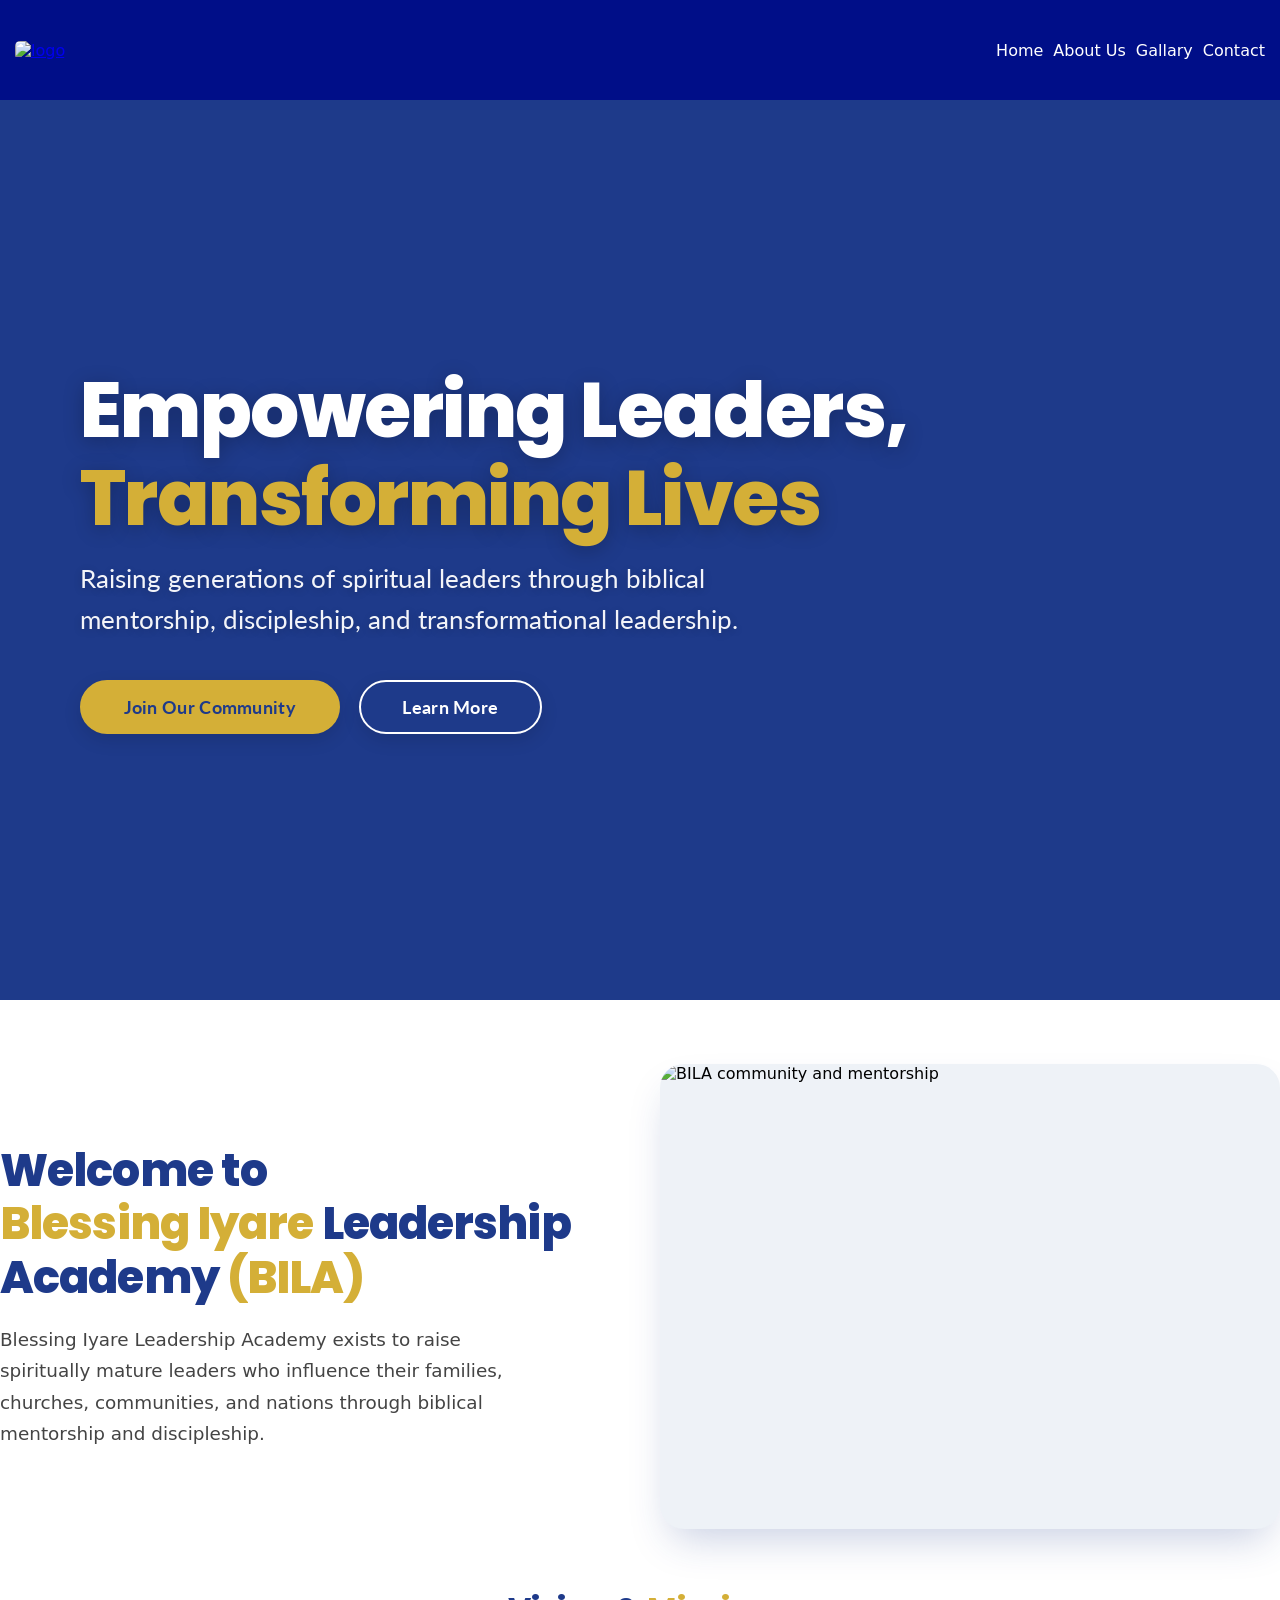
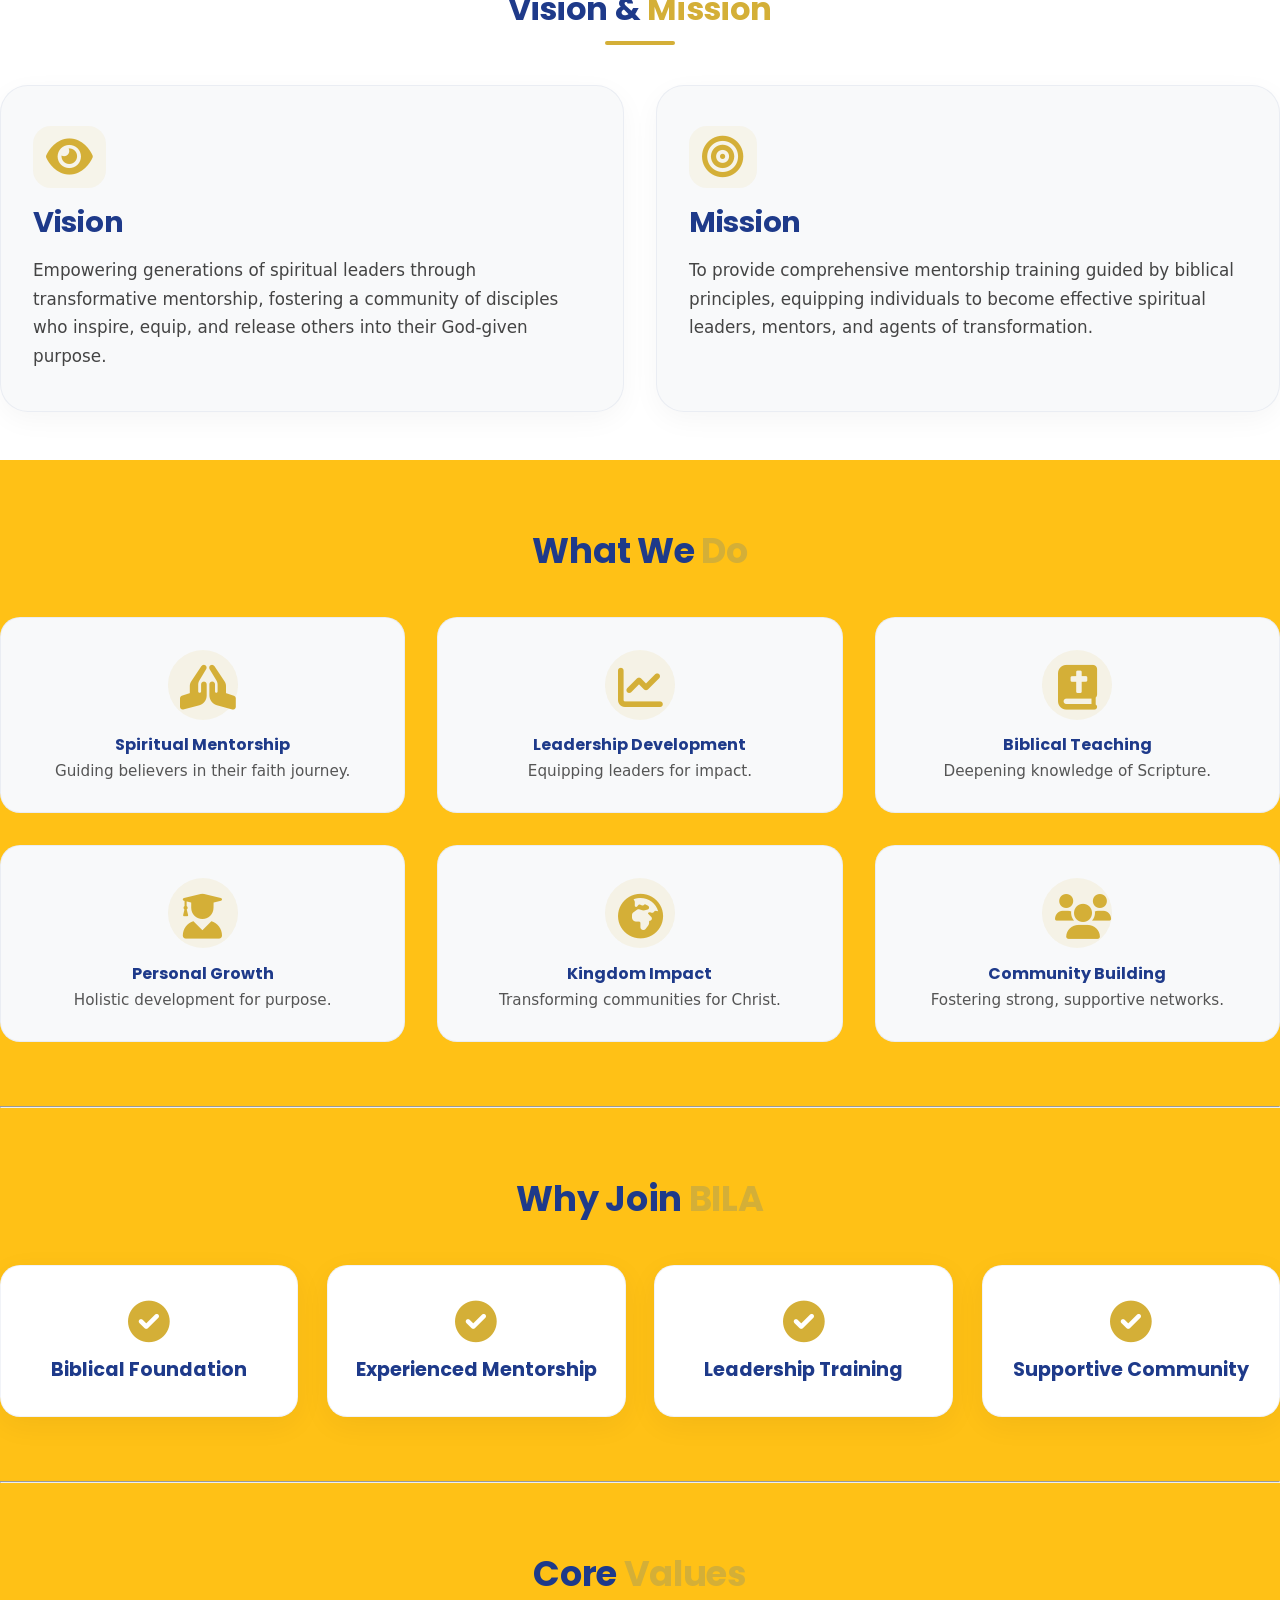
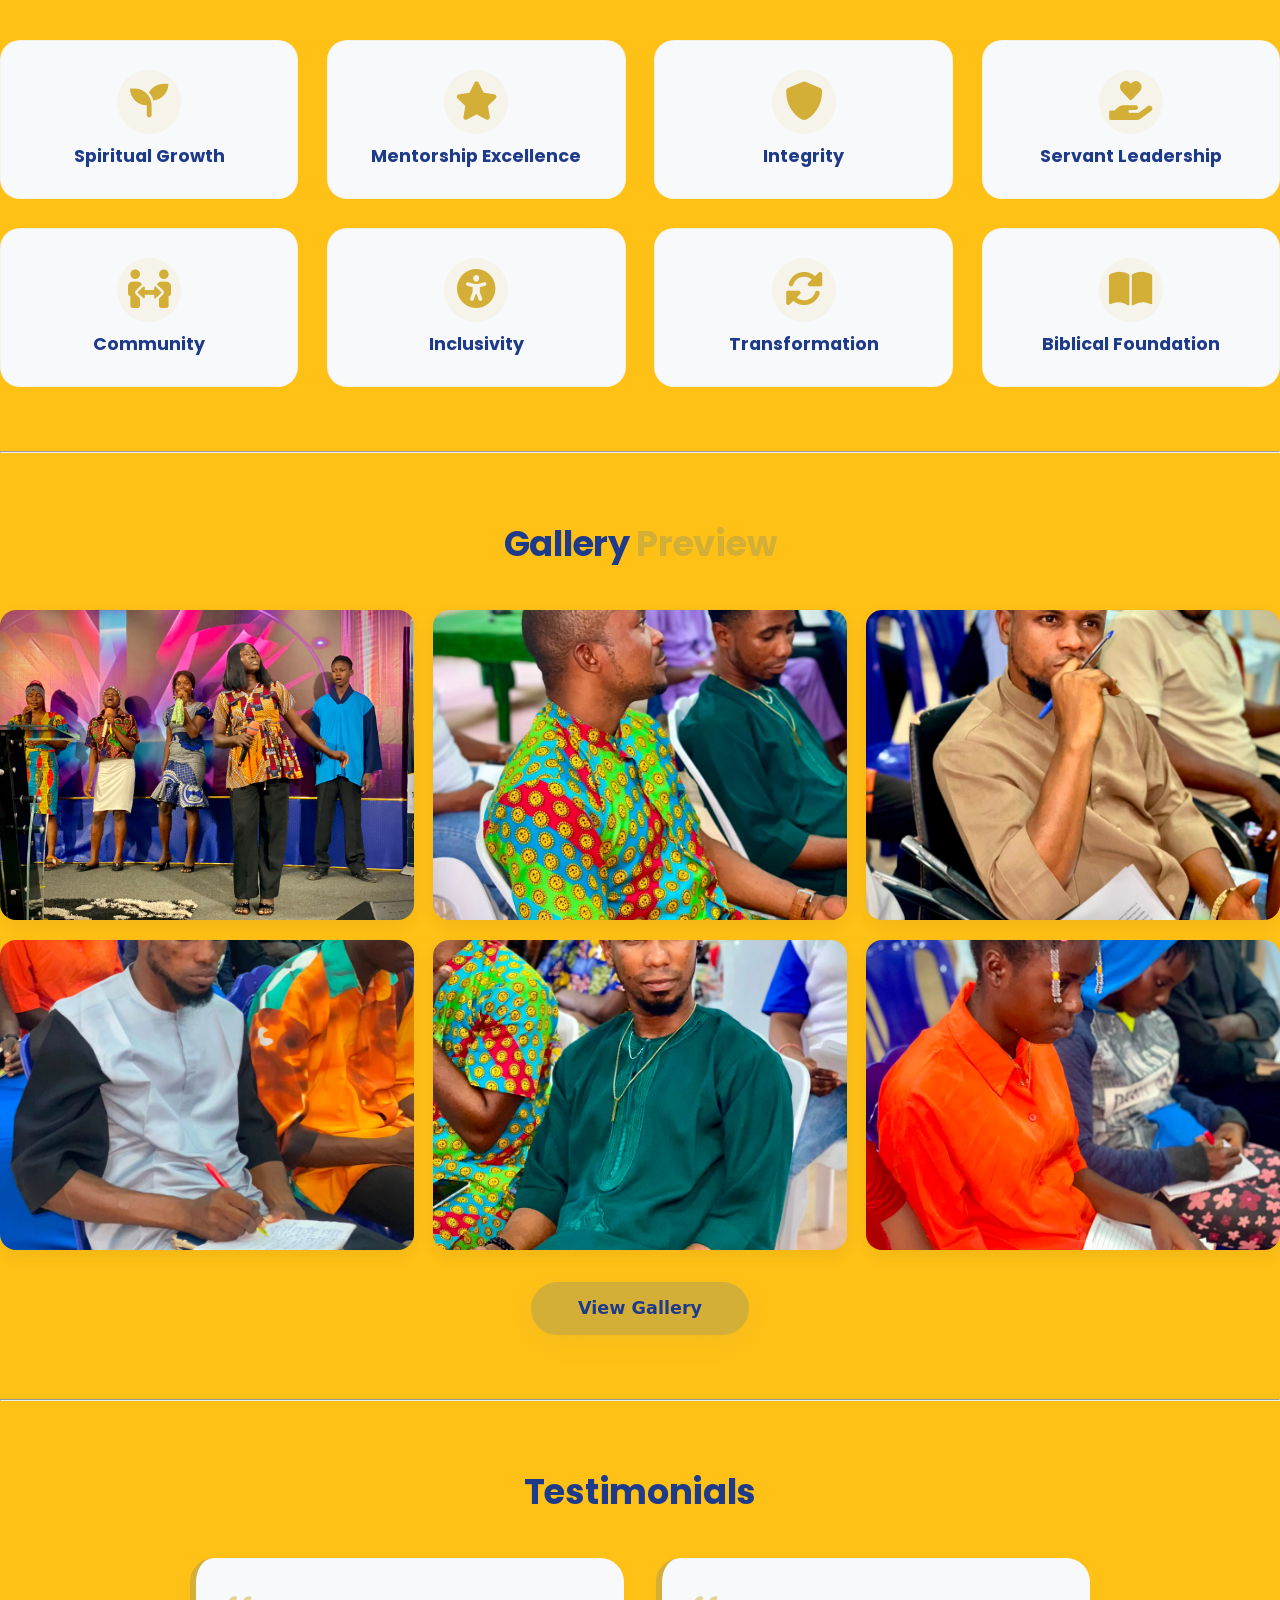
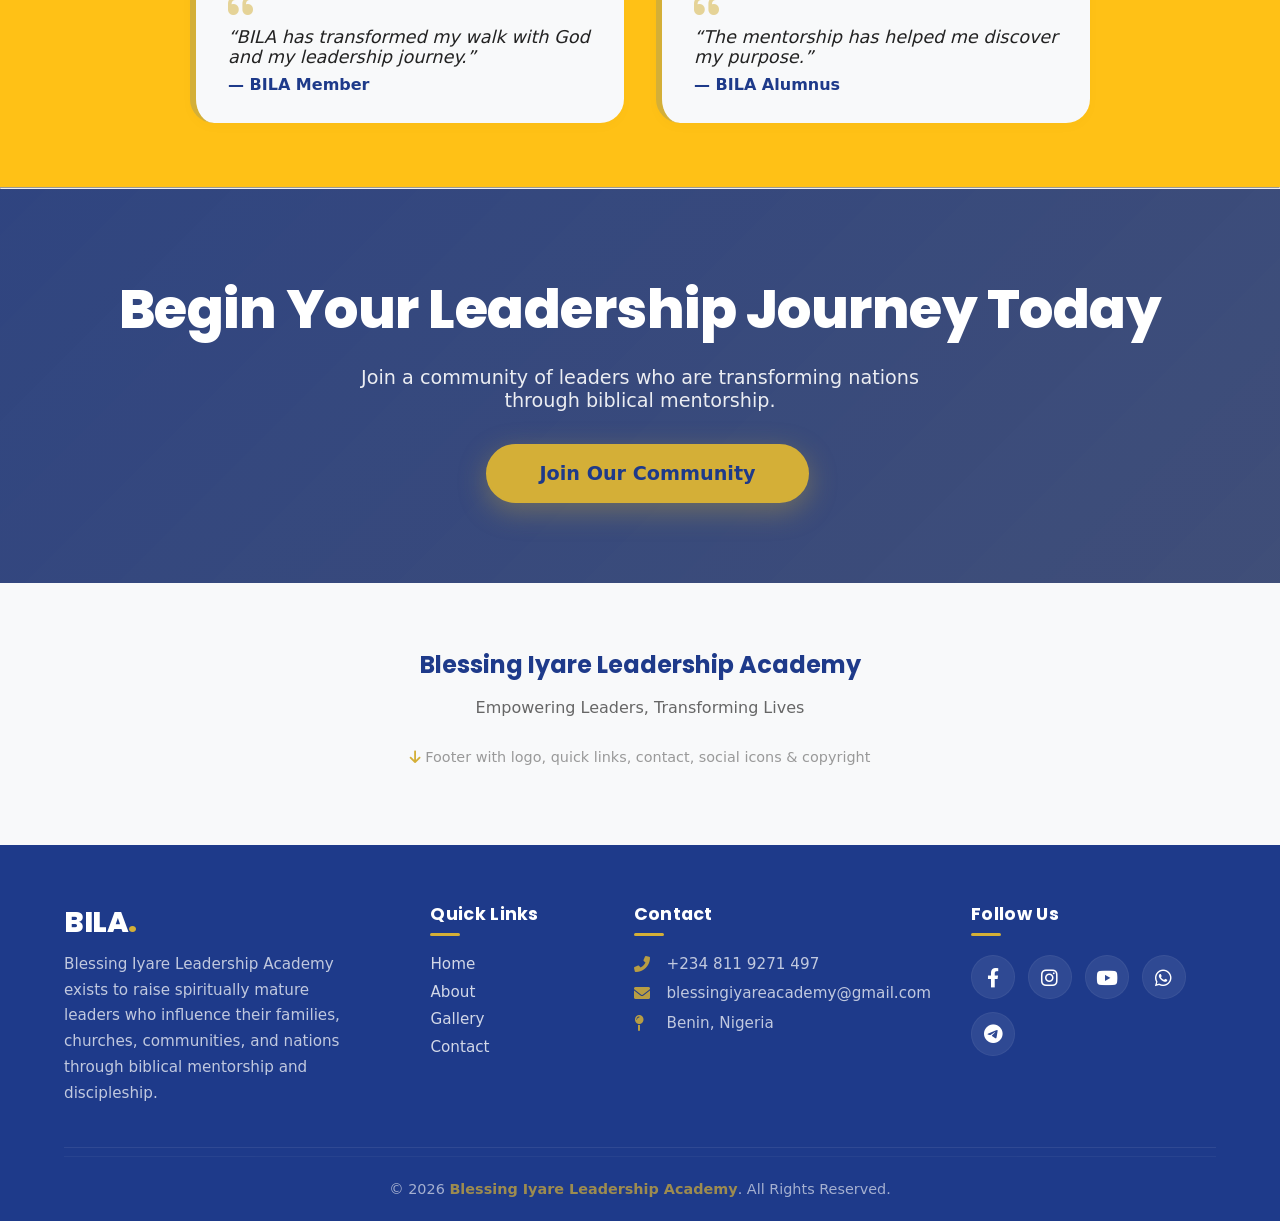
==== commit 9ace8b8d: "2nd commit" ====
--- a/index.html
+++ b/index.html
@@ -12,12 +12,20 @@
   <!-- Font Awesome 6 (free) -->
   <link rel="stylesheet" href="https://cdnjs.cloudflare.com/ajax/libs/font-awesome/6.0.0-beta3/css/all.min.css" />
 
-    <link rel="stylesheet" href="CSS/style.css">
+  <link rel="stylesheet" href="CSS/style.css">
+
+  <!-- Basic favicon -->
+<link rel="icon" type="image/x-icon" href="images/favicon.png">
+<link rel="icon" type="image/png" sizes="32x32" href="images/favicon.png">
+<link rel="icon" type="image/png" sizes="16x16" href="images/favicon.png">
+<link rel="apple-touch-icon" sizes="180x180" href="images/favicon.png">
+<link rel="manifest" href="images/favicon.png">
 </head>
 <body>
     <div class="Navbar">
            <div class="logo">
-                <a href="#"><img src="images/logo.png" alt="logo" title="Logo"></a>
+                <!-- <a href="#"><img src="images/logo.png" alt="logo" title="Logo"></a> -->
+                <a href="#"><img src="images/bila logo.jpg" alt="logo" title="Logo"></a>
                  <!-- <a href="#">BILA</a> -->
             </div>
 
--- a/CSS/style.css
+++ b/CSS/style.css
@@ -31,9 +31,10 @@
 }
 
 .logo img{
-    width: 60px;
+    width: 130px;
     height: 60px;
     margin-left: 15px;
+    border-radius: 5px;
 }
 
 .ul{
@@ -1228,6 +1229,7 @@
             background: #F8F9FA;
             border-radius: 24px;
             padding: 2.5rem;
+            margin-left: 7px;
             border: 1px solid rgba(30, 58, 138, 0.06);
         }
         .contact-info h3 {
@@ -1271,6 +1273,7 @@
             background: #ffffff;
             border-radius: 24px;
             padding: 2.5rem;
+            margin-right: 5px;
             box-shadow: 0 8px 30px rgba(0, 0, 0, 0.04);
             border: 1px solid rgba(30, 58, 138, 0.06);
         }
@@ -1544,6 +1547,7 @@
         right: 0;
     }
 
+
     .ul {
         flex-direction: column;
         align-items: center;
@@ -1700,11 +1704,19 @@
         gap: 2rem;
     }
 
-    .contact-info,
+      .contact-info{
+        padding: 1.5rem;
+        /* margin-right: 50px ; */
+      }
+
+
     .contact-form {
         padding: 1.5rem;
-    }
-
+        /* margin-right: 50px; */
+       
+    }
+
+  
     .form-row {
         grid-template-columns: 1fr;
         gap: 1rem;
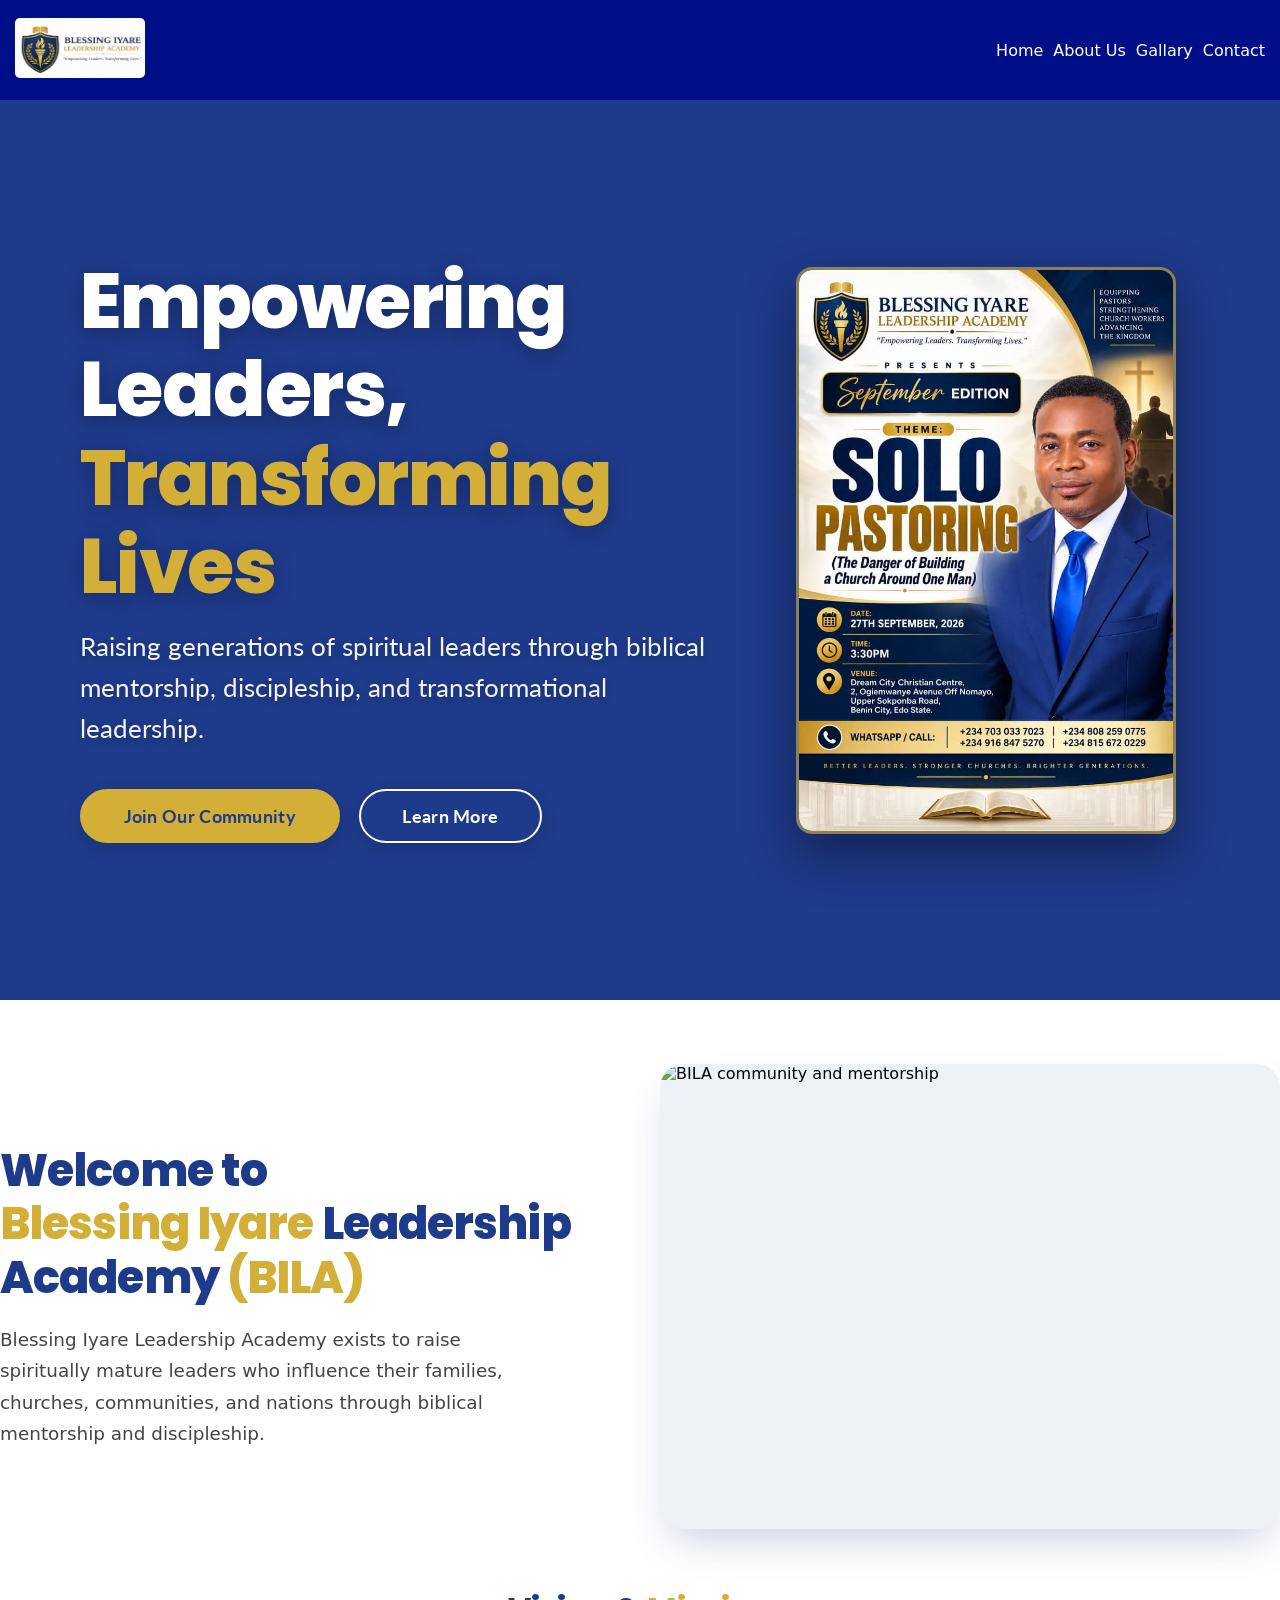
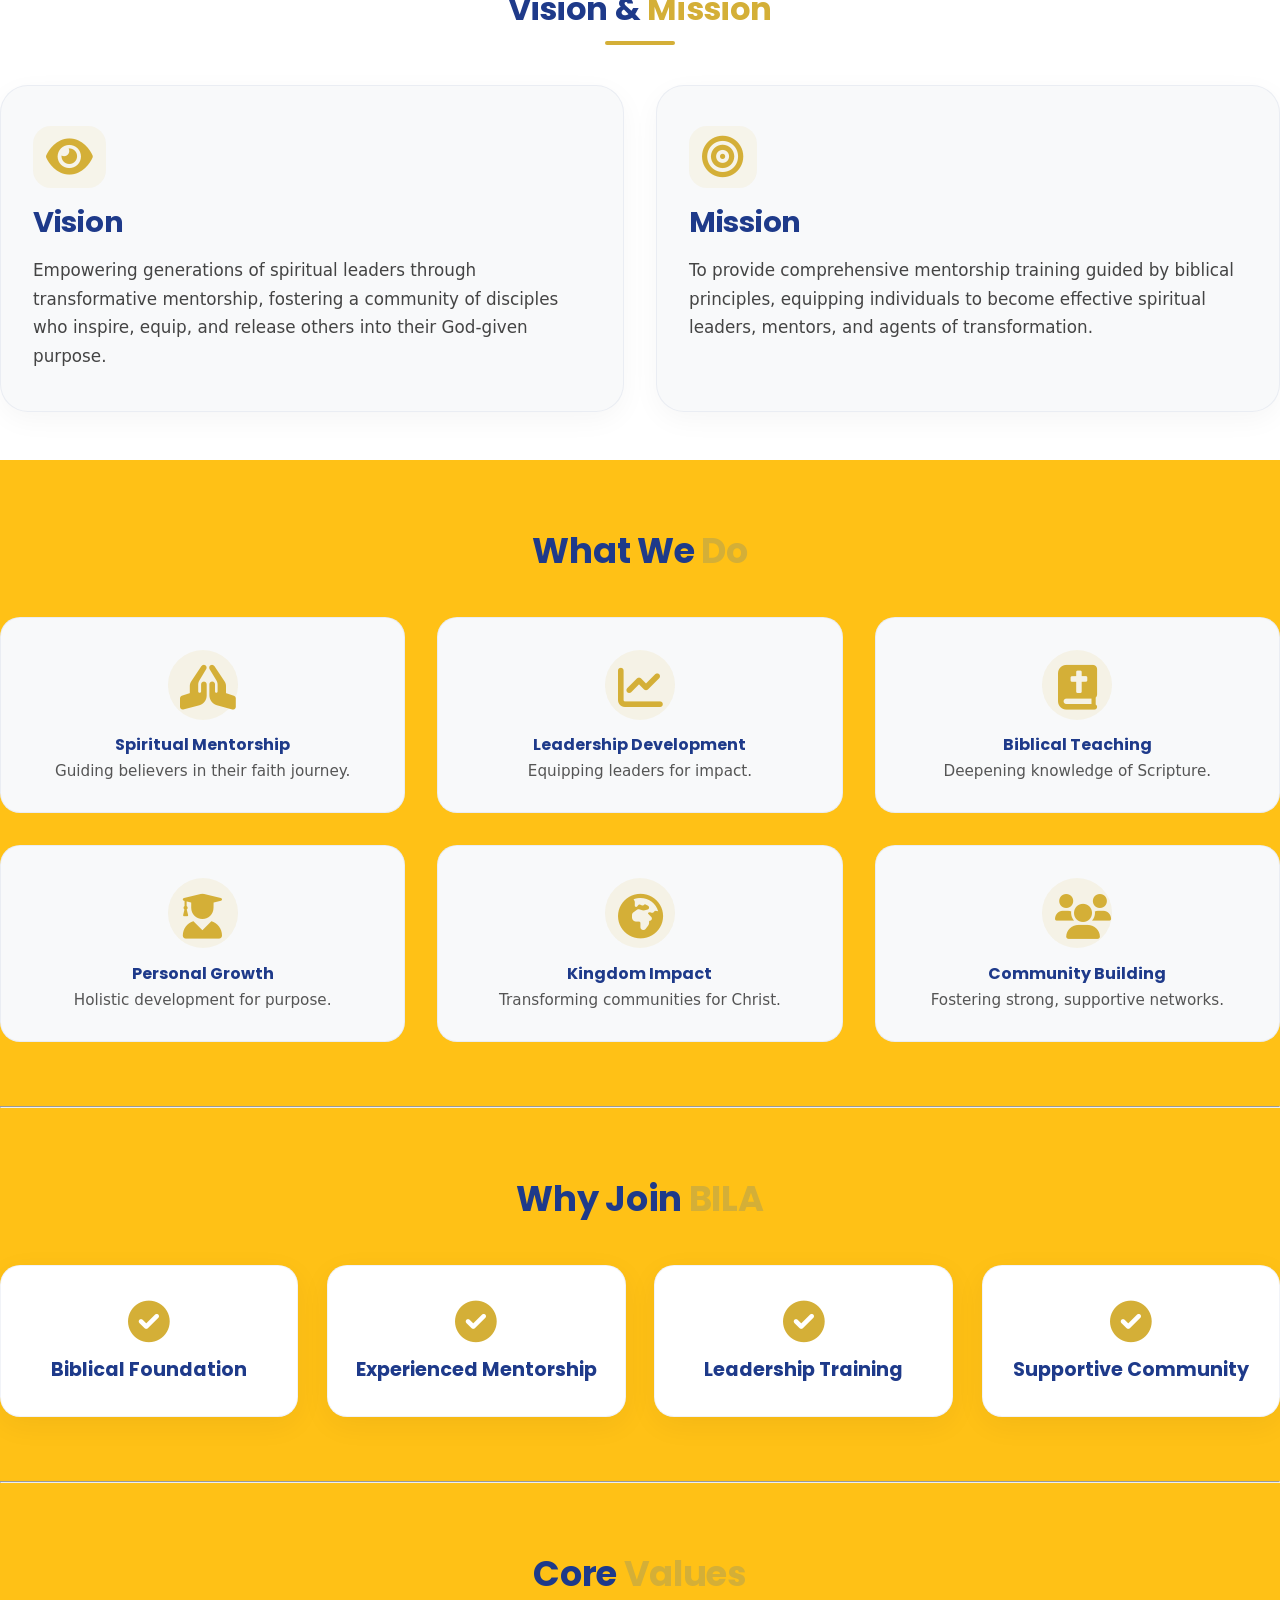
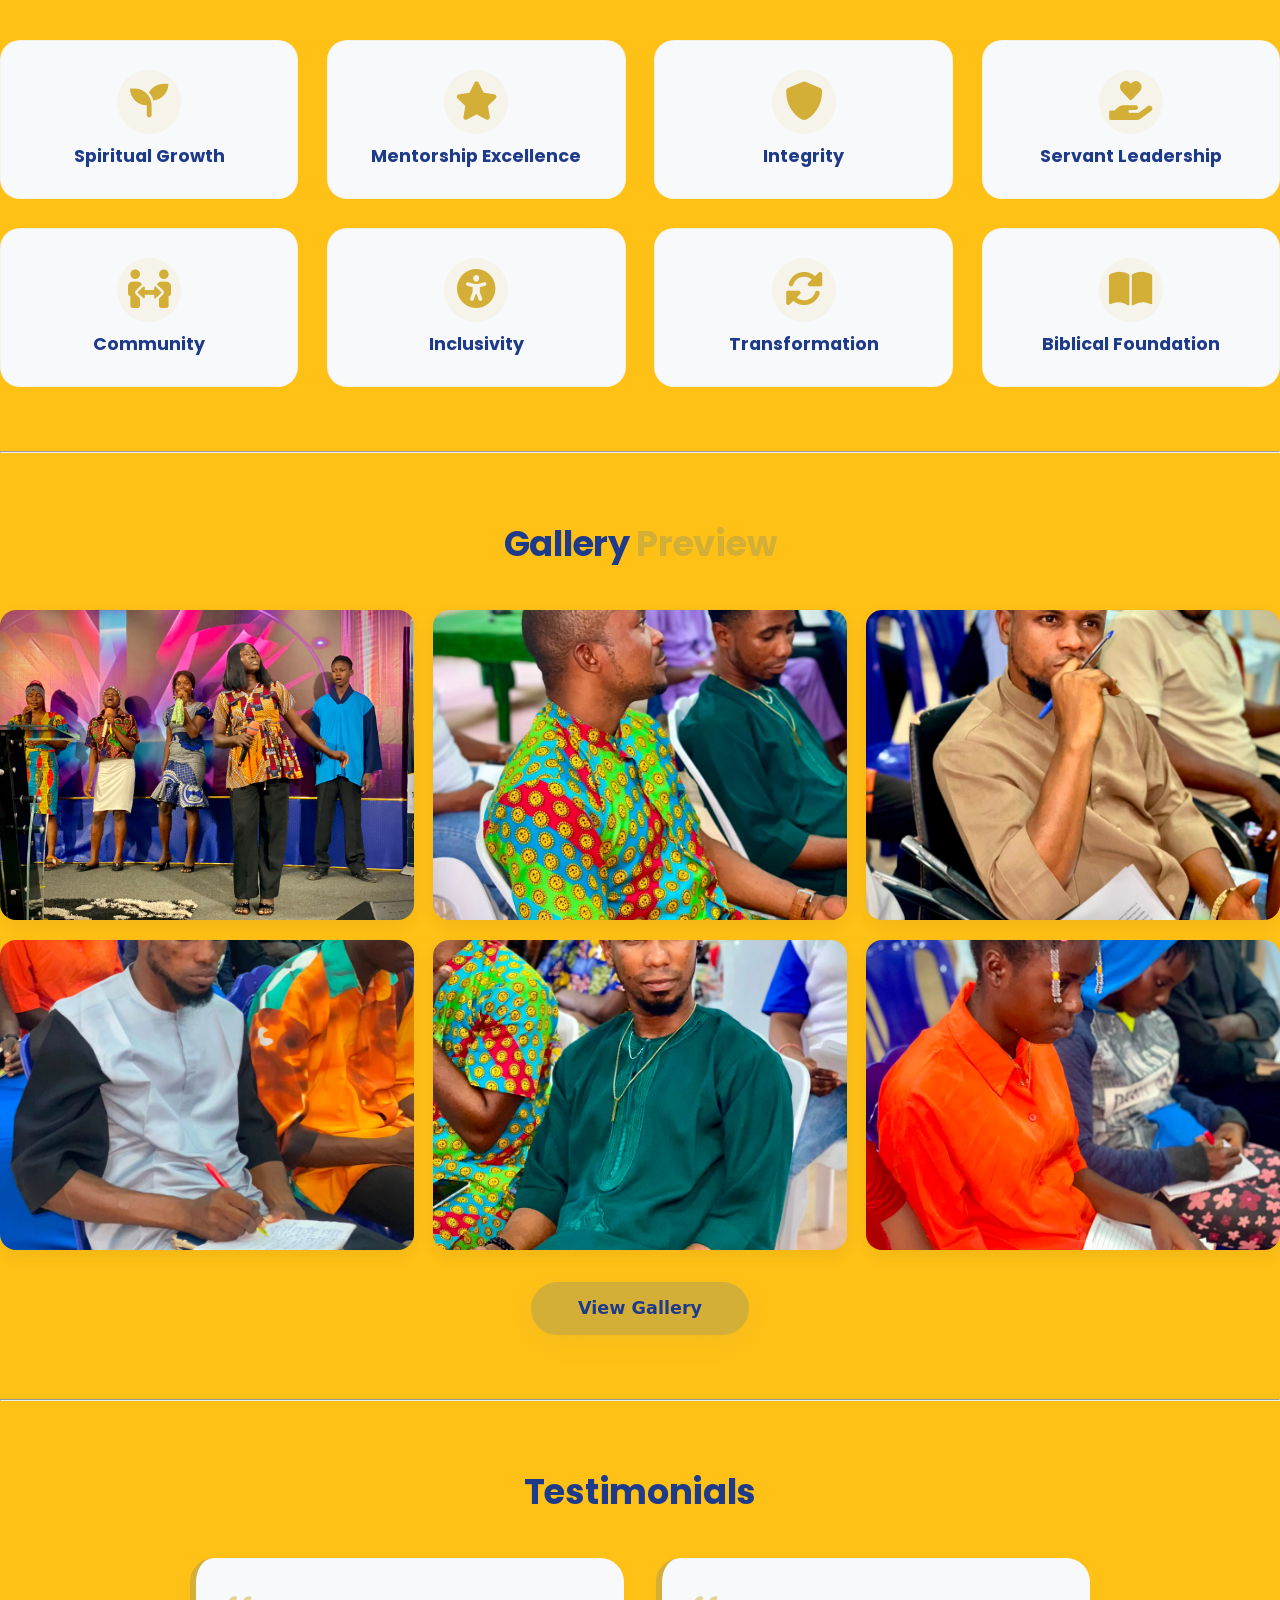
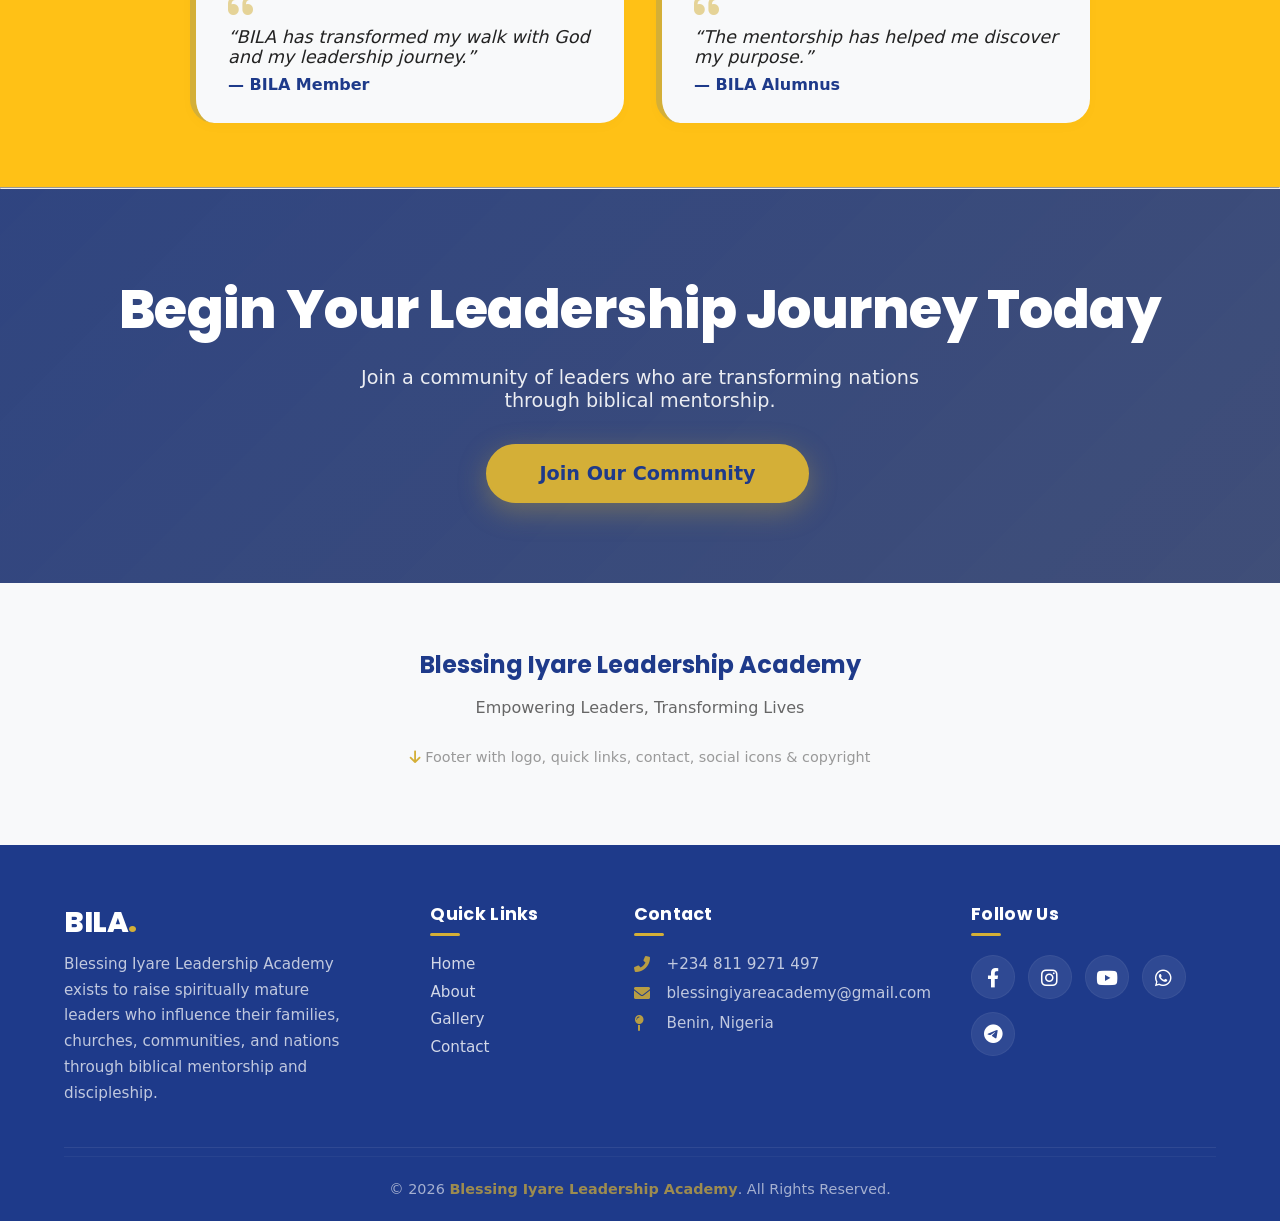
==== commit b51cbf59: "training flyer added on home page" ====
--- a/index.html
+++ b/index.html
@@ -52,8 +52,8 @@
     <!-- Add overlay div after Navbar -->
 <div class="overlay" id="overlay"></div>
 
-    <!-- ===== HERO SECTION ===== -->
-  <section class="hero">
+<!-- ===== HERO SECTION ===== -->
+<section class="hero">
     <!-- Background image (large) -->
     <div class="hero-bg"></div>
     <!-- overlay for readability -->
@@ -61,20 +61,42 @@
 
     <!-- Hero content -->
     <div class="hero-content">
-      <h1 class="hero-headline">
-        Empowering Leaders,<br />
-        <span>Transforming Lives</span>
-      </h1>
-      <p class="hero-sub">
-        Raising generations of spiritual leaders through biblical mentorship, 
-        discipleship, and transformational leadership.
-      </p>
-      <div class="hero-buttons">
-        <a href="https://chat.whatsapp.com/CcaMIzOFxOt74kdMOtMyo8?s=cI&p=a&iIr=4&amv=0" class="btn btn-primary">Join Our Community</a>
-        <a href="About Us.html" class="btn btn-outline">Learn More</a>
-      </div>
-    </div>
-  </section>
+        
+        <!-- NEW: Split layout wrapper -->
+        <div class="hero-split">
+            
+            <!-- LEFT: Text content -->
+            <div class="hero-text">
+                <h1 class="hero-headline">
+                    Empowering Leaders,<br />
+                    <span>Transforming Lives</span>
+                </h1>
+                <p class="hero-sub">
+                    Raising generations of spiritual leaders through biblical mentorship, 
+                    discipleship, and transformational leadership.
+                </p>
+                <div class="hero-buttons">
+                    <a href="https://chat.whatsapp.com/CcaMIzOFxOt74kdMOtMyo8?s=cI&p=a&iIr=4&amv=0" class="btn btn-primary">Join Our Community</a>
+                    <a href="About Us.html" class="btn btn-outline">Learn More</a>
+                </div>
+            </div>
+
+            <!-- RIGHT: Training Flyer (Clickable) -->
+            <div class="hero-flyer">
+                <a href="About Us.html" class="flyer-link" aria-label="View this month's training details">
+                    <img 
+                        src="images/training-flyer.jpg" 
+                        alt="BILA September Edition Training - Solo Pastoring" 
+                        class="flyer-image"
+                    />
+                </a>
+            </div>
+            
+        </div>
+        <!-- END split layout -->
+        
+    </div>
+</section>
 
   <!-- ===== WELCOME SECTION ===== -->
   <section class="welcome-section">
@@ -231,7 +253,7 @@
     <div class="container">
       <h2>Begin Your Leadership Journey Today</h2>
       <p>Join a community of leaders who are transforming nations through biblical mentorship.</p>
-      <a href="https://img.magnific.com/free-photo/gold-chess-chess-board-game-business-metaphor-leadership-concept_1150-19598.jpg?semt=ais_hybrid&w=740&q=80" class="btn-cta">Join Our Community</a>
+      <a href="https://chat.whatsapp.com/CcaMIzOFxOt74kdMOtMyo8?s=cI&p=a&iIr=4&amv=0" class="btn-cta">Join Our Community</a>
     </div>
   </section>
 
--- a/CSS/style.css
+++ b/CSS/style.css
@@ -224,6 +224,132 @@
       color: #D4AF37;
       transform: scale(1.02);
     }
+
+    /* ===== HERO SPLIT LAYOUT (Text + Flyer) ===== */
+.hero-split {
+    display: grid;
+    grid-template-columns: 1.2fr 0.8fr;
+    gap: 3rem;
+    align-items: center;
+}
+
+.hero-text {
+    /* Text takes the left side */
+}
+
+/* ===== FLYER STYLES ===== */
+.hero-flyer {
+    display: flex;
+    justify-content: center;
+    align-items: center;
+    animation: flyerFloat 4s ease-in-out infinite;
+}
+
+.flyer-link {
+    display: block;
+    text-decoration: none;
+    border-radius: 16px;
+    overflow: hidden;
+    box-shadow: 0 20px 50px rgba(0, 0, 0, 0.4);
+    transition: transform 0.4s ease, box-shadow 0.4s ease;
+    max-width: 380px;
+    width: 100%;
+    border: 3px solid rgba(212, 175, 55, 0.6);
+    position: relative;
+}
+
+.flyer-link:hover {
+    transform: translateY(-8px) scale(1.02);
+    box-shadow: 0 30px 70px rgba(212, 175, 55, 0.4);
+    border-color: #D4AF37;
+}
+
+.flyer-image {
+    display: block;
+    width: 100%;
+    height: auto;
+    border-radius: 13px;
+}
+
+/* Subtle "click me" pulse effect */
+.flyer-link::after {
+    content: '';
+    position: absolute;
+    inset: 0;
+    border-radius: 13px;
+    box-shadow: 0 0 0 0 rgba(212, 175, 55, 0.7);
+    animation: flyerPulse 2.5s infinite;
+    pointer-events: none;
+}
+
+@keyframes flyerFloat {
+    0%, 100% { transform: translateY(0); }
+    50% { transform: translateY(-10px); }
+}
+
+@keyframes flyerPulse {
+    0% {
+        box-shadow: 0 0 0 0 rgba(212, 175, 55, 0.6);
+    }
+    70% {
+        box-shadow: 0 0 0 15px rgba(212, 175, 55, 0);
+    }
+    100% {
+        box-shadow: 0 0 0 0 rgba(212, 175, 55, 0);
+    }
+}
+
+/* ===== RESPONSIVE: Tablet ===== */
+@media screen and (max-width: 992px) {
+    .hero-split {
+        grid-template-columns: 1fr;
+        gap: 2.5rem;
+        text-align: center;
+    }
+    
+    .hero-text {
+        text-align: center;
+    }
+    
+    .hero-sub {
+        margin-left: auto;
+        margin-right: auto;
+    }
+    
+    .hero-buttons {
+        justify-content: center;
+    }
+    
+    .hero-flyer {
+        max-width: 340px;
+        margin: 0 auto;
+    }
+}
+
+/* ===== RESPONSIVE: Mobile ===== */
+@media screen and (max-width: 768px) {
+    .hero-split {
+        gap: 2rem;
+    }
+    
+    .hero-flyer {
+        max-width: 300px;
+    }
+    
+    .flyer-link {
+        border-width: 2px;
+    }
+}
+
+@media screen and (max-width: 480px) {
+    .hero-flyer {
+        max-width: 260px;
+    }
+    
+    .hero-split {
+        gap: 1.5rem;
+    }
+}
 
     
     /* ---------- WELCOME SECTION ---------- */
@@ -1547,6 +1673,11 @@
         right: 0;
     }
 
+    .logo img{
+       width: 170px;
+       height: 30px;
+    }
+
 
     .ul {
         flex-direction: column;
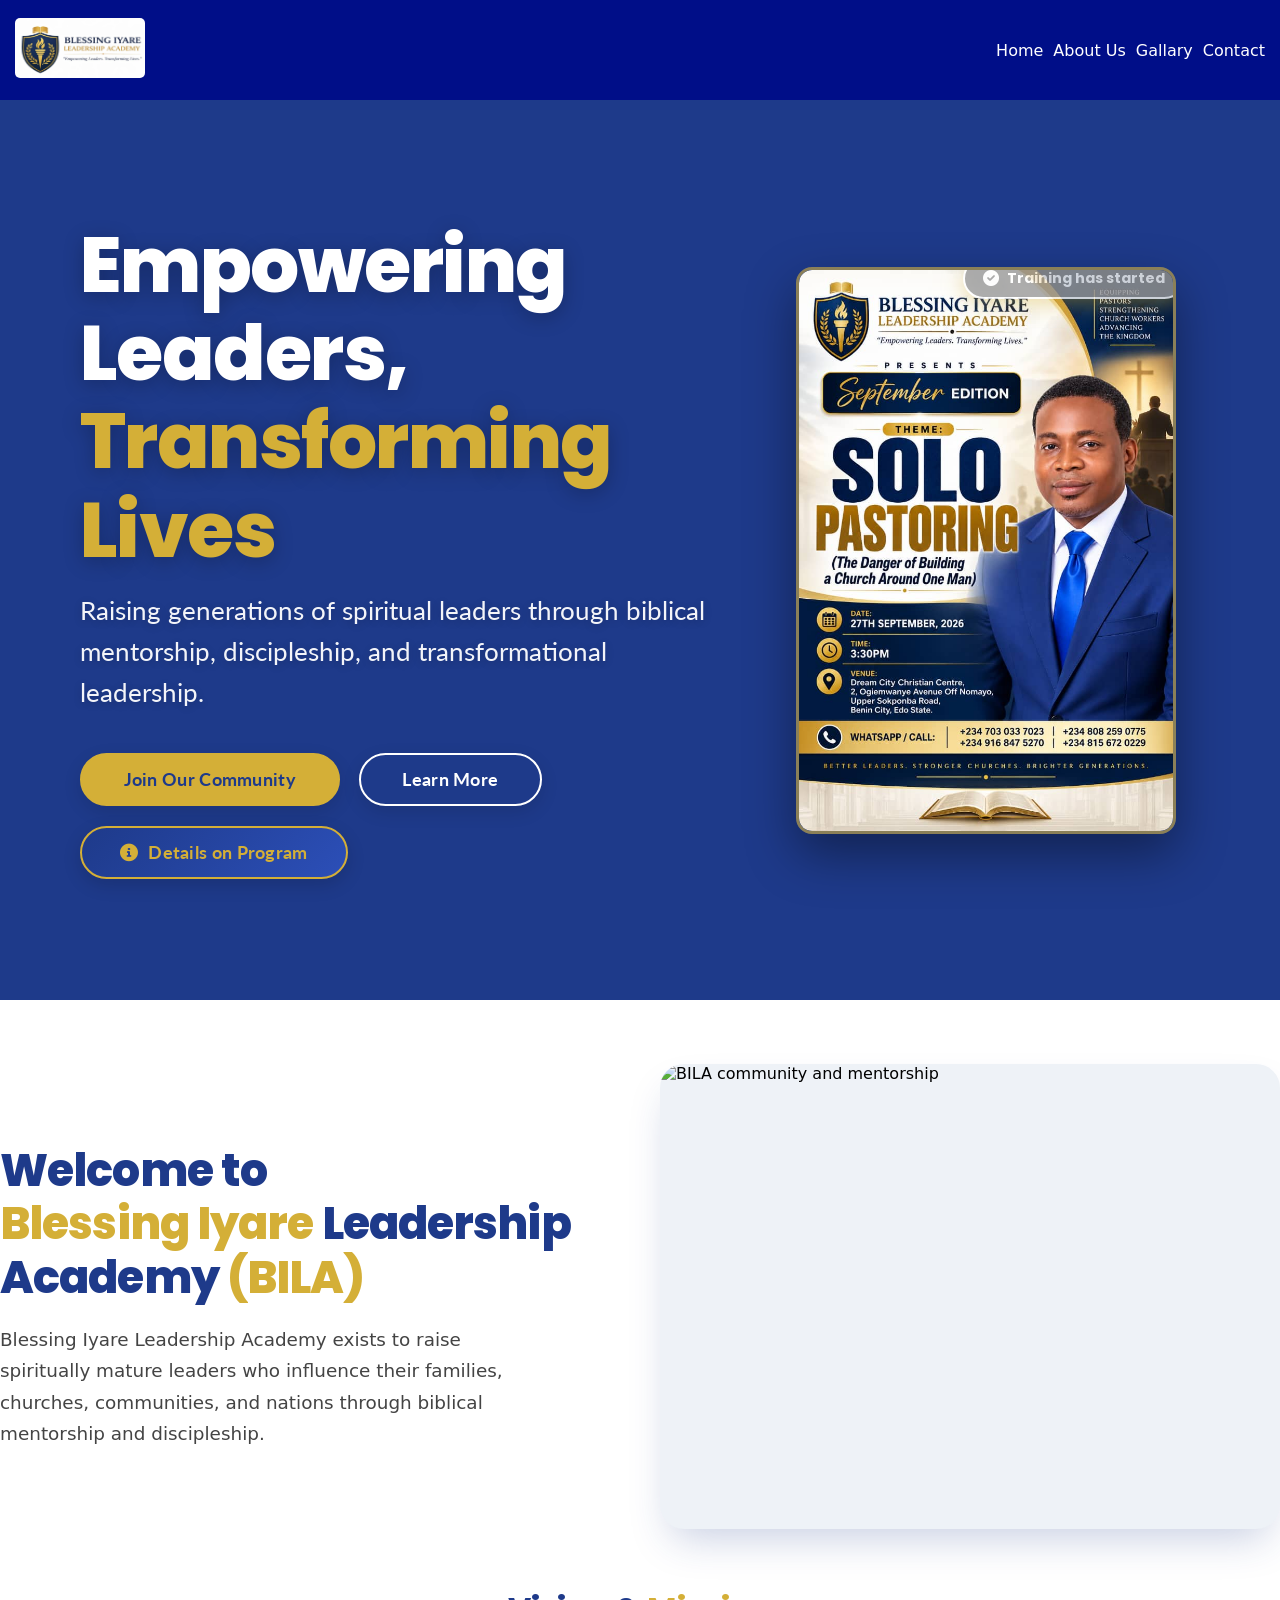
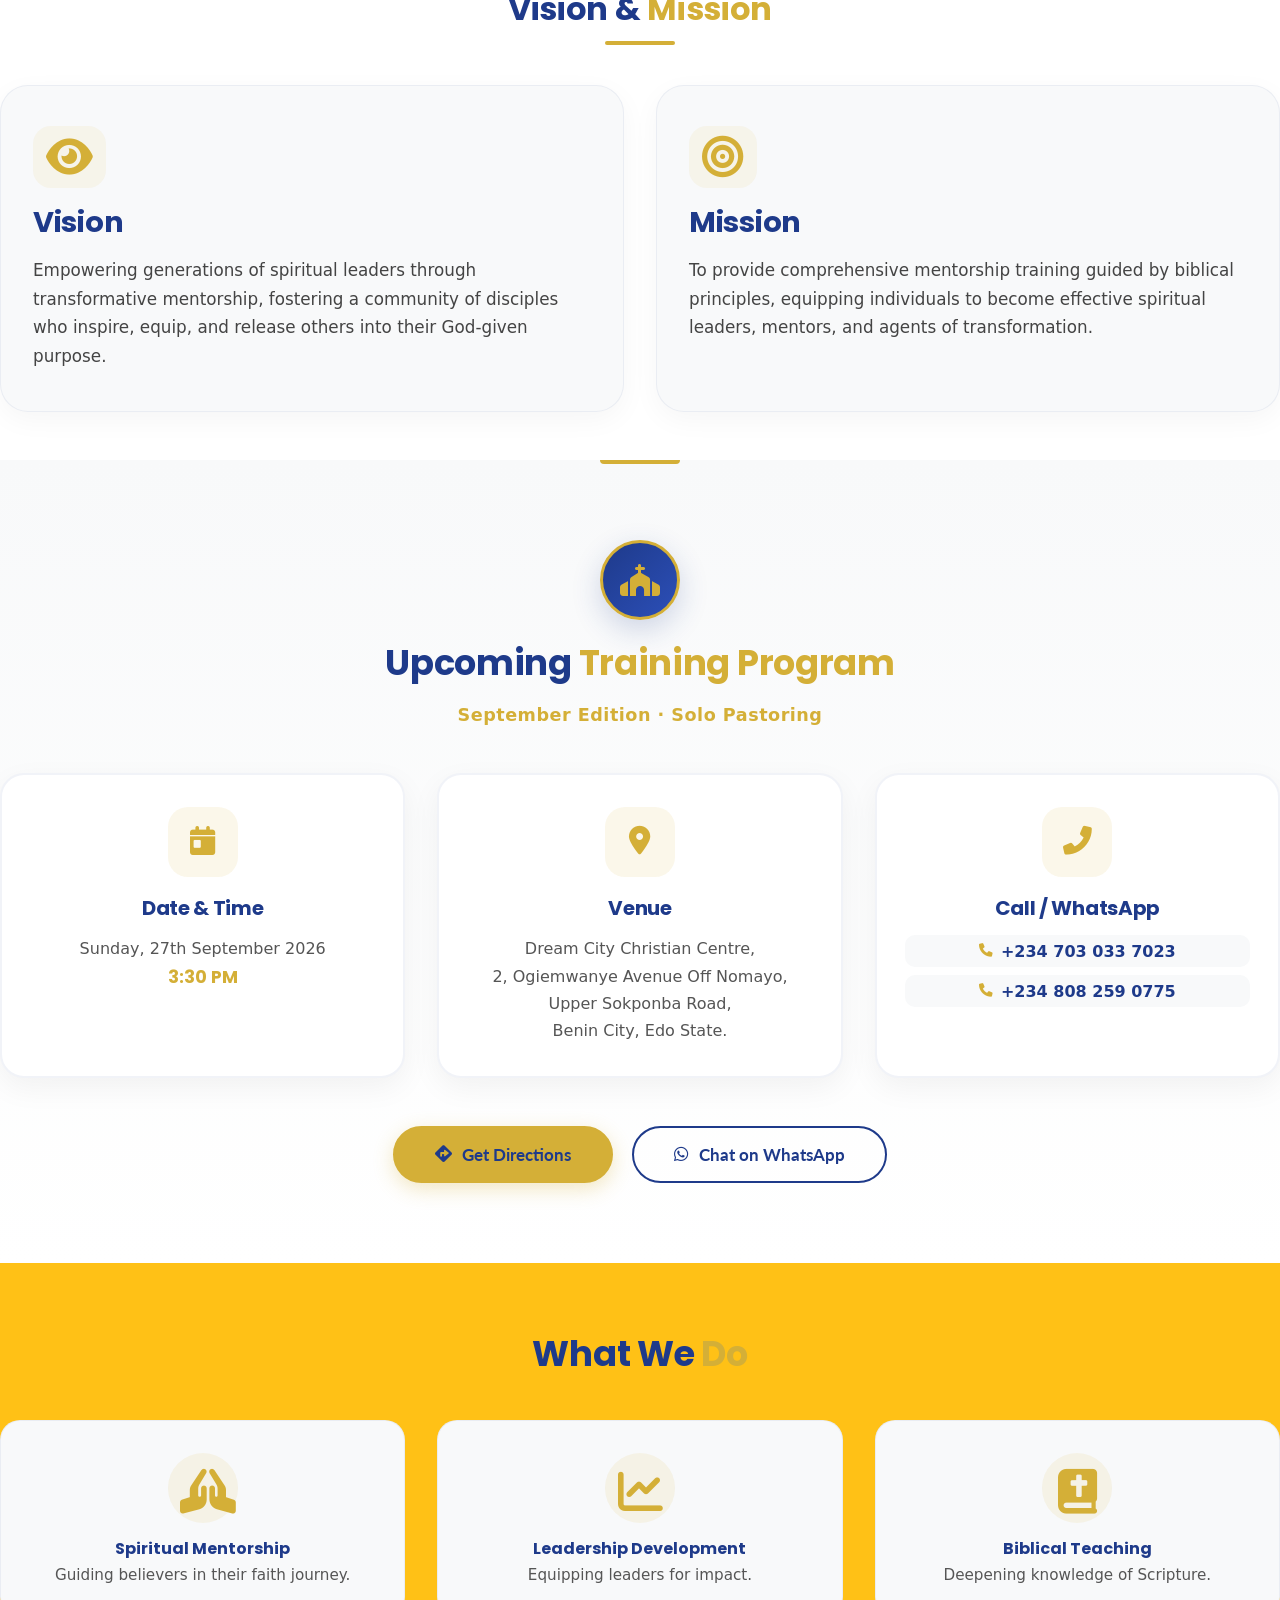
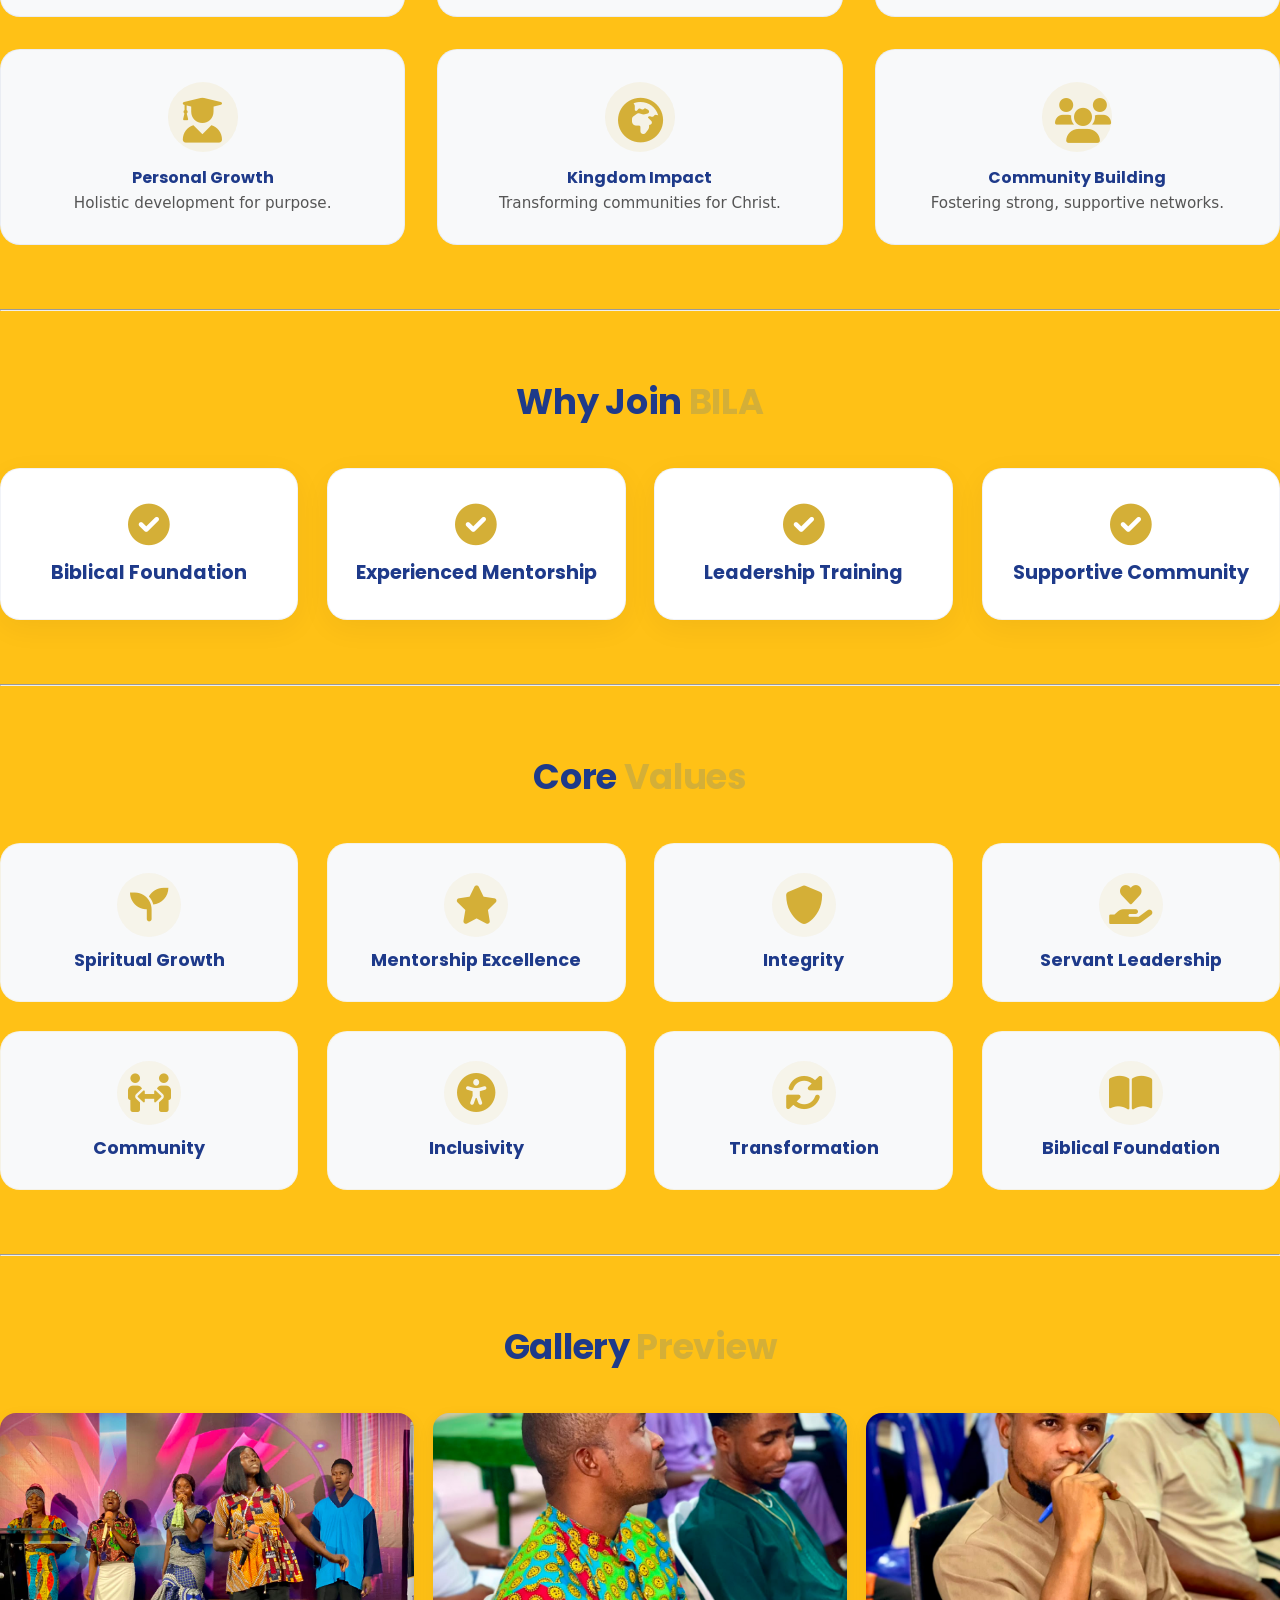
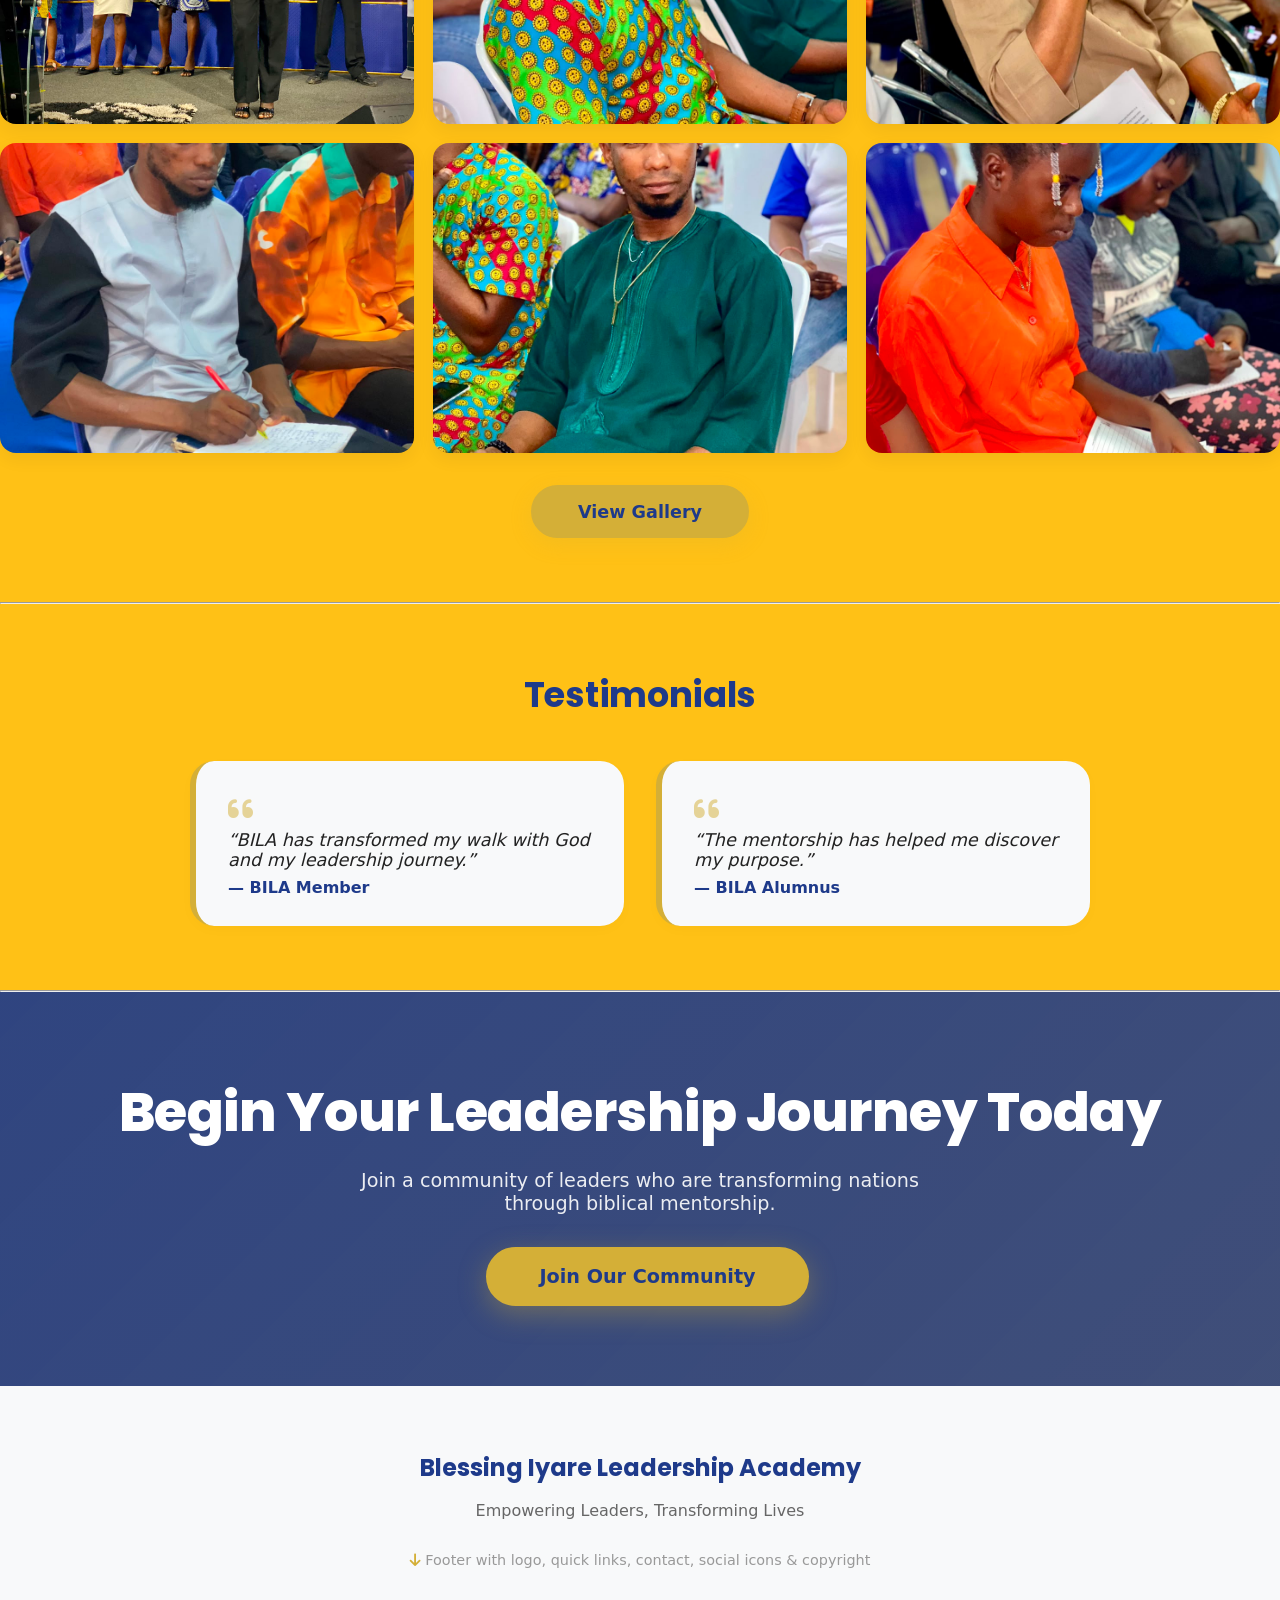
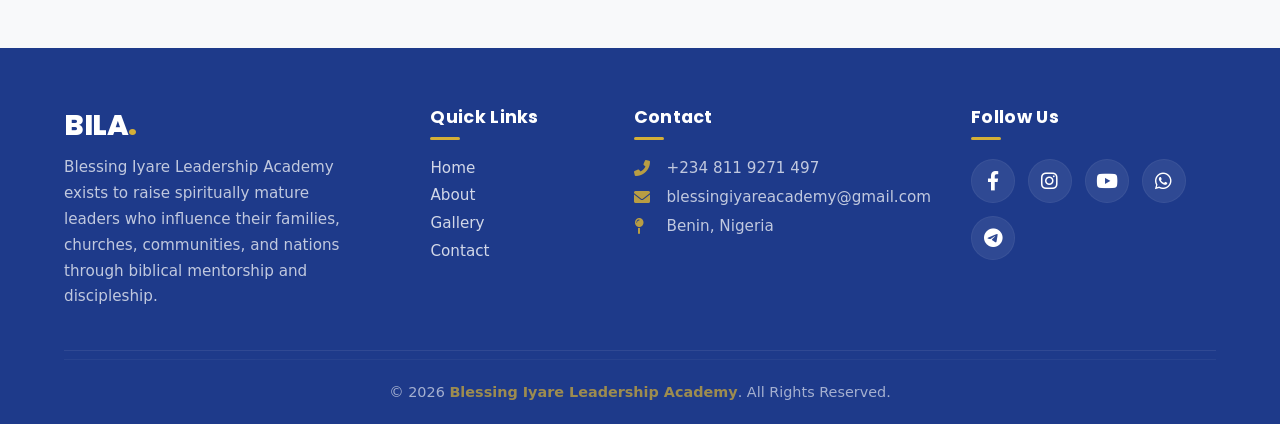
==== commit d4e25c3a: "just update comment" ====
--- a/index.html
+++ b/index.html
@@ -63,7 +63,7 @@
     <div class="hero-content">
         
         <!-- NEW: Split layout wrapper -->
-        <div class="hero-split">
+      <div class="hero-split">
             
             <!-- LEFT: Text content -->
             <div class="hero-text">
@@ -78,19 +78,30 @@
                 <div class="hero-buttons">
                     <a href="https://chat.whatsapp.com/CcaMIzOFxOt74kdMOtMyo8?s=cI&p=a&iIr=4&amv=0" class="btn btn-primary">Join Our Community</a>
                     <a href="About Us.html" class="btn btn-outline">Learn More</a>
+                  <a href="#programDetails" class="btn-details aboutCurrentProgram">
+                          <i class="fas fa-info-circle"></i> Details on Program
+                  </a>
                 </div>
             </div>
 
             <!-- RIGHT: Training Flyer (Clickable) -->
             <div class="hero-flyer">
-                <a href="About Us.html" class="flyer-link" aria-label="View this month's training details">
-                    <img 
-                        src="images/training-flyer.jpg" 
-                        alt="BILA September Edition Training - Solo Pastoring" 
-                        class="flyer-image"
-                    />
+              <a href="About Us.html" class="flyer-link" aria-label="View this month's training details">
+        
+                <!-- Live countdown badge -->
+                  <div class="flyer-badge" id="flyerBadge">
+                     <i class="fas fa-calendar-day"></i>
+                        <span id="daysLeft">Loading...</span>
+                  </div>
+        
+                 <img 
+                    src="images/training-flyer.jpg" 
+                    alt="BILA September Edition Training - Solo Pastoring" 
+                    class="flyer-image"
+                  />
                 </a>
             </div>
+
             
         </div>
         <!-- END split layout -->
@@ -156,6 +167,80 @@
     </div>
   </section>
 
+  <!-- ========== PROGRAM DETAILS SECTION ========== -->
+<section class="program-section" id="programDetails">
+    <div class="container">
+        
+        <div class="program-header">
+            <div class="program-header-icon">
+                <i class="fas fa-church"></i>
+            </div>
+            <h2 class="section-title">Upcoming <span>Training Program</span></h2>
+            <p class="program-subtitle">September Edition · Solo Pastoring</p>
+        </div>
+
+        <div class="program-grid">
+
+            <!-- Date & Time -->
+            <div class="program-card">
+                <div class="program-card-icon">
+                    <i class="fas fa-calendar-day"></i>
+                </div>
+                <h3>Date &amp; Time</h3>
+                <p>Sunday, 27th September 2026<br><strong>3:30 PM</strong></p>
+            </div>
+
+            <!-- Location -->
+            <div class="program-card">
+                <div class="program-card-icon">
+                    <i class="fas fa-map-marker-alt"></i>
+                </div>
+                <h3>Venue</h3>
+                <p>
+                    Dream City Christian Centre,<br>
+                    2, Ogiemwanye Avenue Off Nomayo,<br>
+                    Upper Sokponba Road,<br>
+                    Benin City, Edo State.
+                </p>
+            </div>
+
+            <!-- Phone Numbers -->
+            <div class="program-card">
+                <div class="program-card-icon">
+                    <i class="fas fa-phone-alt"></i>
+                </div>
+                <h3>Call / WhatsApp</h3>
+                <div class="program-phones">
+                    <a href="tel:+2347030337023"><i class="fas fa-phone"></i> +234 703 033 7023</a>
+                    <a href="tel:+2348082590775"><i class="fas fa-phone"></i> +234 808 259 0775</a>
+                </div>
+            </div>
+
+        </div>
+
+        <!-- Action Buttons -->
+        <div class="program-actions">
+            <a 
+                href="Contact.html" 
+                target="_blank" 
+                rel="noopener"
+                class="program-btn program-btn-primary"
+            >
+                <i class="fas fa-directions"></i> Get Directions
+            </a>
+            <a 
+                href="https://wa.link/tgtbvn" 
+                target="_blank" 
+                rel="noopener"
+                class="program-btn program-btn-outline"
+            >
+                <i class="fab fa-whatsapp"></i> Chat on WhatsApp
+            </a>
+        </div>
+
+    </div>
+</section>
+
   <!-- ========== WHAT WE DO ========== -->
   <section>
     <div class="container">
--- a/CSS/style.css
+++ b/CSS/style.css
@@ -19,7 +19,7 @@
     align-items: center;
     position: sticky;  
     top: 0;  
-    z-index: 100;
+   z-index: 9999 !important;   
 }
 
 
@@ -63,7 +63,8 @@
     flex-direction: column;
     cursor: pointer;
     padding: 10px;
-    z-index: 101;
+    z-index: 9999 !important;  
+    position: relative;      
 }
 
 .hamburger .bar {
@@ -73,6 +74,7 @@
     margin: 3px 0;
     border-radius: 3px;
     transition: all 0.3s ease;
+    
 }
 
 /* Hamburger animation (X shape) */
@@ -139,6 +141,7 @@
       inset: 0;
       background: rgba(30, 58, 138, 0.3); /* deep blue with transparency */
       z-index: 1;
+      pointer-events: none; 
     }
 
     .hero-content {
@@ -149,6 +152,7 @@
       margin: 0 auto;
       padding: 2rem 1rem;
       color: #ffffff;
+      pointer-events: auto; 
     }
 
     /* headline */
@@ -225,6 +229,40 @@
       transform: scale(1.02);
     }
 
+    /* ===== "Details on Program" Button ===== */
+.btn-details {
+    display: inline-flex;
+    align-items: center;
+    gap: 0.6rem;
+    background: linear-gradient(135deg, #1E3A8A, #2c4fb8);
+    color: #D4AF37;
+    font-family: 'Lato', sans-serif;
+    font-weight: 700;
+    font-size: 1.1rem;
+    padding: 0.9rem 2.4rem;
+    border-radius: 50px;
+    text-decoration: none;
+    border: 2px solid #D4AF37;
+    transition: all 0.25s ease;
+    cursor: pointer;
+    box-shadow: 0 6px 18px rgba(0, 0, 0, 0.15);
+    letter-spacing: 0.3px;
+}
+
+.btn-details:hover {
+    background: #D4AF37;
+    color: #1E3A8A;
+    transform: translateY(-2px) scale(1.02);
+    box-shadow: 0 10px 28px rgba(212, 175, 55, 0.4);
+}
+
+@media screen and (max-width: 480px) {
+    .btn-details {
+        font-size: 0.95rem;
+        padding: 0.8rem 1.8rem;
+    }
+}
+
     /* ===== HERO SPLIT LAYOUT (Text + Flyer) ===== */
 .hero-split {
     display: grid;
@@ -351,8 +389,105 @@
     }
 }
 
+
+
+/* ===== FLYER COUNTDOWN BADGE ===== */
+.flyer-link {
+    position: relative; /* needed for badge positioning */
+}
+
+.flyer-badge {
+    position: absolute;
+    top: -12px;
+    right: -12px;
+    background: linear-gradient(135deg, #D4AF37, #e6c65c);
+    color: #1E3A8A;
+    font-family: 'Poppins', sans-serif;
+    font-weight: 700;
+    font-size: 0.9rem;
+    padding: 0.5rem 1.1rem;
+    border-radius: 50px;
+    box-shadow: 0 6px 20px rgba(212, 175, 55, 0.5);
+    display: flex;
+    align-items: center;
+    gap: 0.5rem;
+    z-index: 10;
+    white-space: nowrap;
+    animation: badgePulse 2s ease-in-out infinite;
+    border: 2px solid #ffffff;
+}
+
+.flyer-badge i {
+    font-size: 1rem;
+}
+
+/* Special styles for "TODAY" badge */
+.flyer-badge.today {
+    background: linear-gradient(135deg, #e74c3c, #ff6b6b);
+    color: #ffffff;
+    animation: badgePulse 1s ease-in-out infinite;
+}
+
+/* Special styles for "This Sunday" / "This week" */
+.flyer-badge.soon {
+    background: linear-gradient(135deg, #ff9800, #ffc116);
+    color: #1E3A8A;
+    animation: badgePulse 1.2s ease-in-out infinite;
+}
+
+/* Expired / past training */
+.flyer-badge.expired {
+    background: #999999;
+    color: #ffffff;
+    animation: none;
+    opacity: 0.8;
+}
+
+@keyframes badgePulse {
+    0%, 100% {
+        transform: scale(1);
+        box-shadow: 0 6px 20px rgba(212, 175, 55, 0.5);
+    }
+    50% {
+        transform: scale(1.05);
+        box-shadow: 0 8px 28px rgba(212, 175, 55, 0.7);
+    }
+}
+
+/* Mobile adjustments */
+@media screen and (max-width: 768px) {
+    .flyer-badge {
+        font-size: 0.8rem;
+        padding: 0.4rem 0.9rem;
+        top: -10px;
+        right: -8px;
+    }
+}
+
+@media screen and (max-width: 480px) {
+    .flyer-badge {
+        font-size: 0.75rem;
+        padding: 0.35rem 0.75rem;
+        top: -8px;
+        right: -6px;
+    }
+}
+
+.aboutCurrentProgram a{
+    background: transparent;
+    color: #ffffff;
+    border-color: #ffffff;
+}
+
+.aboutCurrentProgram a:hover{
+    background: rgba(255, 255, 255, 0.12);
+    border-color: #D4AF37;
+    color: #D4AF37;
+    transform: scale(1.02);
+}
+
     
-    /* ---------- WELCOME SECTION ---------- */
+ /* ---------- WELCOME SECTION ---------- */
     .welcome-section {
       padding: 4rem 0 3rem;
       background: #ffffff;
@@ -533,6 +668,291 @@
       color: #555;
       font-size: 0.95rem;
     }
+
+    /* ============================================================ */
+/* ========== PROGRAM DETAILS SECTION ========== */
+/* ============================================================ */
+
+.program-section {
+    padding: 5rem 0;
+    background: linear-gradient(180deg, #F8F9FA 0%, #ffffff 100%);
+    position: relative;
+    scroll-margin-top: 100px; /* so sticky navbar doesn't cover it */
+}
+
+/* Optional gold decorative line at top */
+.program-section::before {
+    content: '';
+    position: absolute;
+    top: 0;
+    left: 50%;
+    transform: translateX(-50%);
+    width: 80px;
+    height: 4px;
+    background: #D4AF37;
+    border-radius: 0 0 4px 4px;
+}
+
+/* Header */
+.program-header {
+    text-align: center;
+    margin-bottom: 3rem;
+}
+
+.program-header-icon {
+    width: 80px;
+    height: 80px;
+    background: linear-gradient(135deg, #1E3A8A, #2c4fb8);
+    color: #D4AF37;
+    border-radius: 50%;
+    display: inline-flex;
+    align-items: center;
+    justify-content: center;
+    font-size: 2rem;
+    margin-bottom: 1rem;
+    border: 3px solid #D4AF37;
+    box-shadow: 0 10px 30px rgba(30, 58, 138, 0.2);
+    animation: programIconPulse 2.5s ease-in-out infinite;
+}
+
+@keyframes programIconPulse {
+    0%, 100% { transform: scale(1); box-shadow: 0 10px 30px rgba(30, 58, 138, 0.2); }
+    50% { transform: scale(1.06); box-shadow: 0 15px 40px rgba(212, 175, 55, 0.35); }
+}
+
+.program-subtitle {
+    text-align: center;
+    color: #D4AF37;
+    font-weight: 700;
+    font-size: 1.1rem;
+    letter-spacing: 0.5px;
+    margin-top: -1.5rem;
+}
+
+/* Grid */
+.program-grid {
+    display: grid;
+    grid-template-columns: repeat(3, 1fr);
+    gap: 2rem;
+    margin-bottom: 3rem;
+}
+
+/* Card */
+.program-card {
+    background: #ffffff;
+    border-radius: 24px;
+    padding: 2rem 1.75rem;
+    text-align: center;
+    box-shadow: 0 10px 30px rgba(0, 0, 0, 0.05);
+    border: 2px solid rgba(30, 58, 138, 0.06);
+    transition: all 0.3s ease;
+    position: relative;
+    overflow: hidden;
+}
+
+.program-card::before {
+    content: '';
+    position: absolute;
+    top: 0;
+    left: 0;
+    right: 0;
+    height: 4px;
+    background: linear-gradient(90deg, #1E3A8A, #D4AF37);
+    transform: scaleX(0);
+    transition: transform 0.4s ease;
+    transform-origin: left;
+}
+
+.program-card:hover::before {
+    transform: scaleX(1);
+}
+
+.program-card:hover {
+    transform: translateY(-6px);
+    box-shadow: 0 20px 45px rgba(30, 58, 138, 0.12);
+    border-color: rgba(212, 175, 55, 0.3);
+}
+
+.program-card-icon {
+    width: 70px;
+    height: 70px;
+    background: rgba(212, 175, 55, 0.1);
+    color: #D4AF37;
+    border-radius: 20px;
+    display: inline-flex;
+    align-items: center;
+    justify-content: center;
+    font-size: 1.8rem;
+    margin-bottom: 1rem;
+    transition: all 0.3s;
+}
+
+.program-card:hover .program-card-icon {
+    background: #1E3A8A;
+    color: #D4AF37;
+    transform: rotate(-6deg) scale(1.05);
+}
+
+.program-card h3 {
+    font-family: 'Poppins', sans-serif;
+    font-weight: 700;
+    color: #1E3A8A;
+    font-size: 1.25rem;
+    margin-bottom: 0.8rem;
+    letter-spacing: -0.3px;
+}
+
+.program-card p {
+    color: #555;
+    font-size: 1rem;
+    line-height: 1.7;
+}
+
+.program-card p strong {
+    color: #D4AF37;
+    font-size: 1.1rem;
+    font-family: 'Poppins', sans-serif;
+}
+
+/* Phone links */
+.program-phones {
+    display: flex;
+    flex-direction: column;
+    gap: 0.5rem;
+    margin-top: 0.5rem;
+}
+
+.program-phones a {
+    color: #1E3A8A;
+    text-decoration: none;
+    font-weight: 700;
+    font-size: 1rem;
+    display: inline-flex;
+    align-items: center;
+    justify-content: center;
+    gap: 0.5rem;
+    padding: 0.4rem 0.8rem;
+    border-radius: 10px;
+    transition: all 0.25s;
+    background: #F8F9FA;
+}
+
+.program-phones a:hover {
+    background: #1E3A8A;
+    color: #D4AF37;
+    transform: translateX(4px);
+}
+
+.program-phones a i {
+    color: #D4AF37;
+    font-size: 0.85rem;
+}
+
+.program-phones a:hover i {
+    color: #D4AF37;
+}
+
+/* Action buttons */
+.program-actions {
+    display: flex;
+    justify-content: center;
+    gap: 1.2rem;
+    flex-wrap: wrap;
+}
+
+.program-btn {
+    display: inline-flex;
+    align-items: center;
+    justify-content: center;
+    gap: 0.6rem;
+    padding: 1rem 2.5rem;
+    border-radius: 50px;
+    text-decoration: none;
+    font-family: 'Lato', sans-serif;
+    font-weight: 700;
+    font-size: 1.05rem;
+    transition: all 0.25s;
+    border: 2px solid transparent;
+    min-width: 200px;
+}
+
+.program-btn-primary {
+    background: #D4AF37;
+    color: #1E3A8A;
+    border-color: #D4AF37;
+    box-shadow: 0 6px 20px rgba(212, 175, 55, 0.3);
+}
+
+.program-btn-primary:hover {
+    background: #e6c65c;
+    transform: translateY(-3px);
+    box-shadow: 0 12px 30px rgba(212, 175, 55, 0.45);
+}
+
+.program-btn-outline {
+    background: transparent;
+    color: #1E3A8A;
+    border-color: #1E3A8A;
+}
+
+.program-btn-outline:hover {
+    background: #1E3A8A;
+    color: #ffffff;
+    transform: translateY(-3px);
+    box-shadow: 0 12px 30px rgba(30, 58, 138, 0.25);
+}
+
+/* Smooth scroll for the whole page */
+html {
+    scroll-behavior: smooth;
+}
+
+/* Responsive */
+@media screen and (max-width: 992px) {
+    .program-grid {
+        grid-template-columns: 1fr 1fr;
+        gap: 1.5rem;
+    }
+    .program-grid .program-card:nth-child(3) {
+        grid-column: 1 / -1; /* phone card spans full width on tablet */
+    }
+}
+
+@media screen and (max-width: 700px) {
+    .program-section {
+        padding: 3.5rem 0;
+    }
+    .program-grid {
+        grid-template-columns: 1fr;
+        gap: 1.2rem;
+    }
+    .program-grid .program-card:nth-child(3) {
+        grid-column: auto;
+    }
+    .program-header-icon {
+        width: 65px;
+        height: 65px;
+        font-size: 1.6rem;
+    }
+    .program-card {
+        padding: 1.6rem 1.3rem;
+    }
+    .program-card-icon {
+        width: 60px;
+        height: 60px;
+        font-size: 1.5rem;
+    }
+    .program-card h3 {
+        font-size: 1.1rem;
+    }
+    .program-actions {
+        flex-direction: column;
+        align-items: stretch;
+    }
+    .program-btn {
+        width: 100%;
+    }
+}
 
     /* ----- WHY JOIN (four cards with checkmark) ----- */
     .join-grid {
@@ -1666,7 +2086,7 @@
         transition: all 0.5s ease;
         box-shadow: -10px 0 30px rgba(0, 0, 0, 0.3);
         padding: 40px 20px;
-        z-index: 100;
+       z-index: 9998 !important;   
     }
 
     .nav-container.active {
@@ -1674,8 +2094,7 @@
     }
 
     .logo img{
-       width: 170px;
-       height: 30px;
+       width: 400px;
     }
 
 
